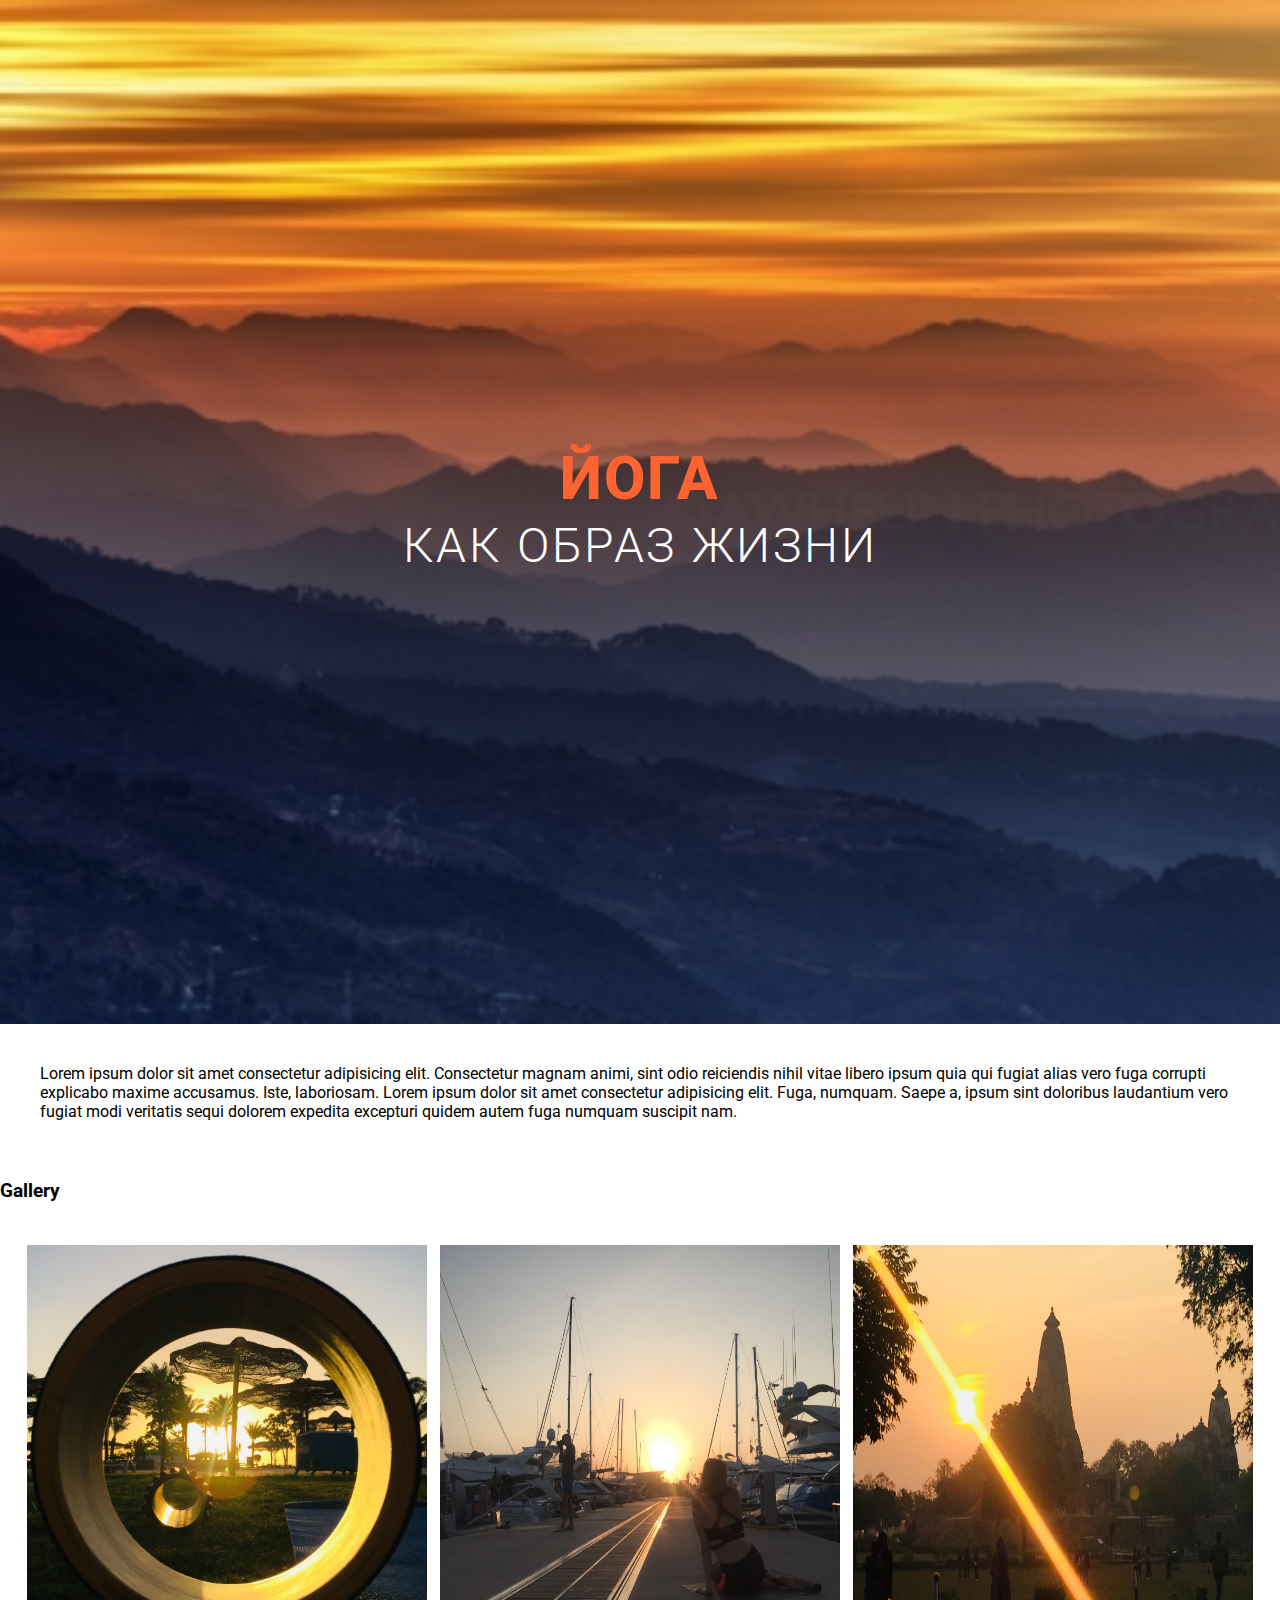
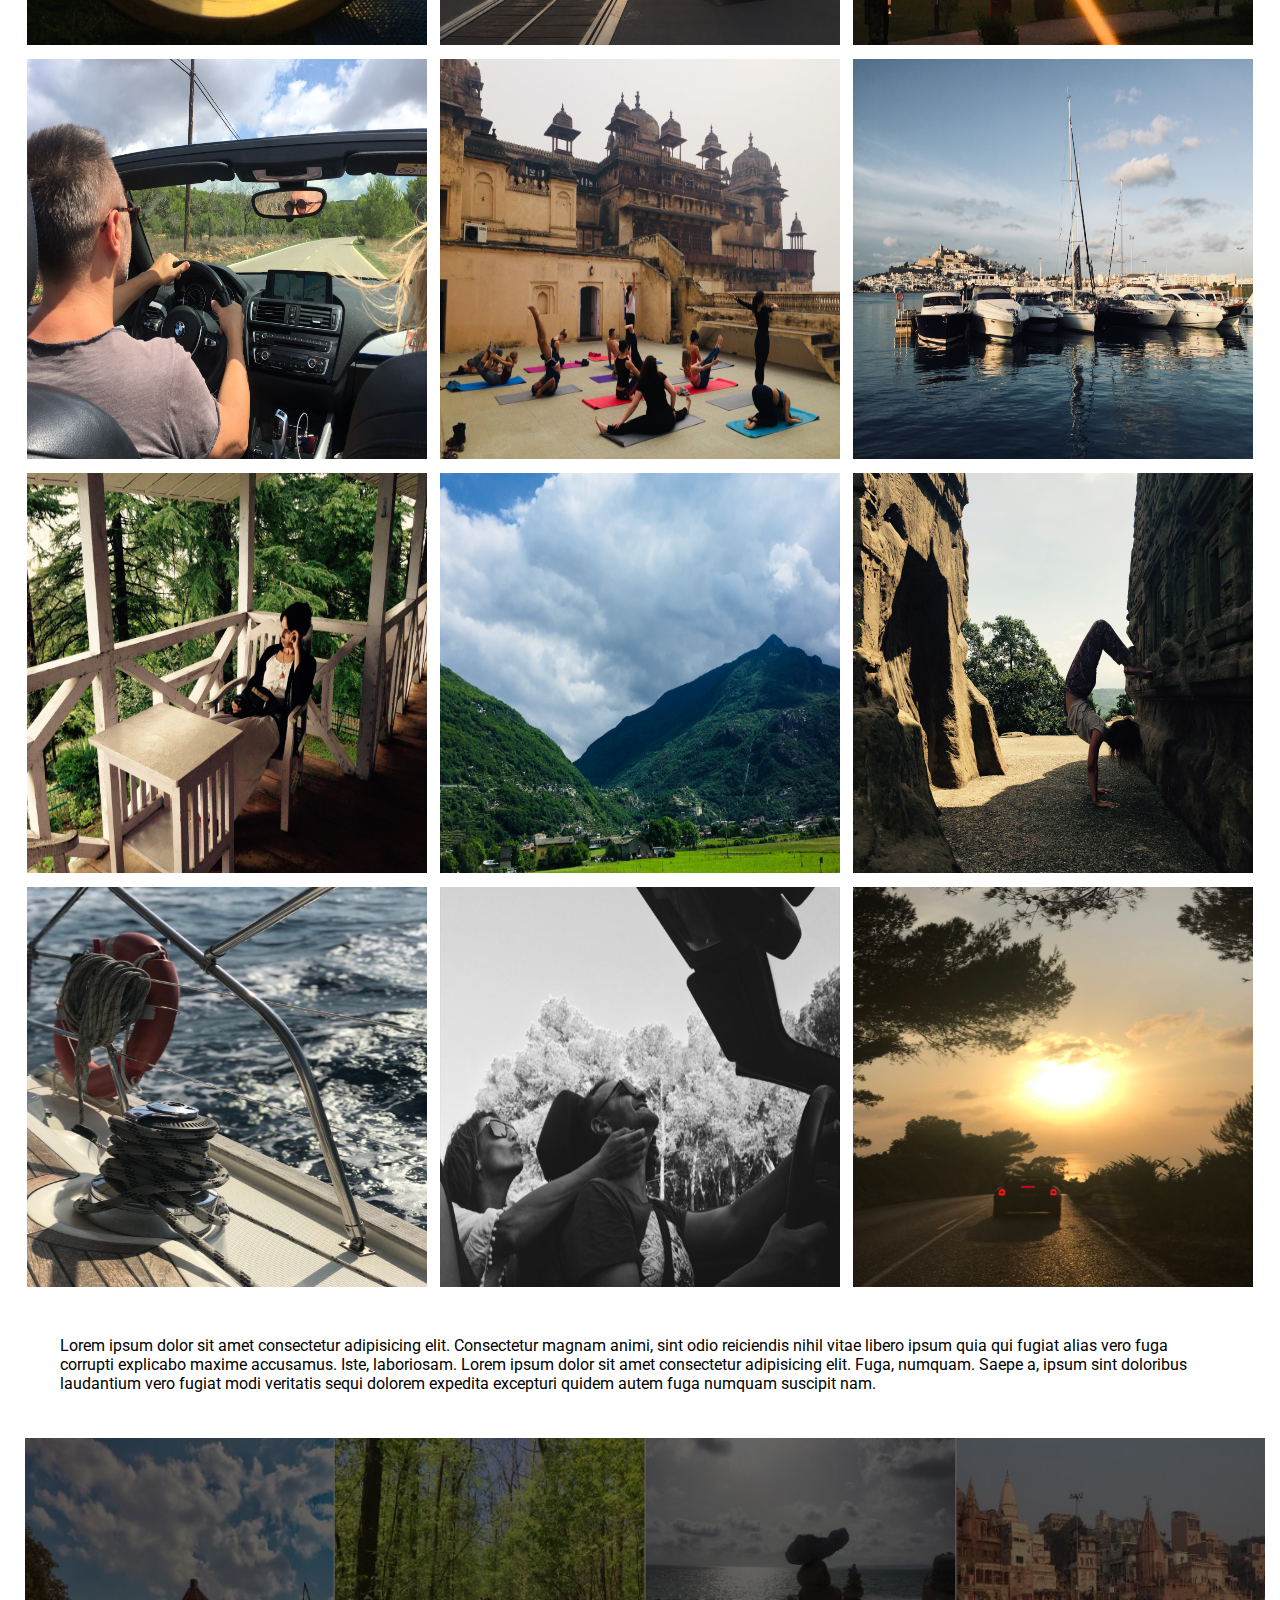
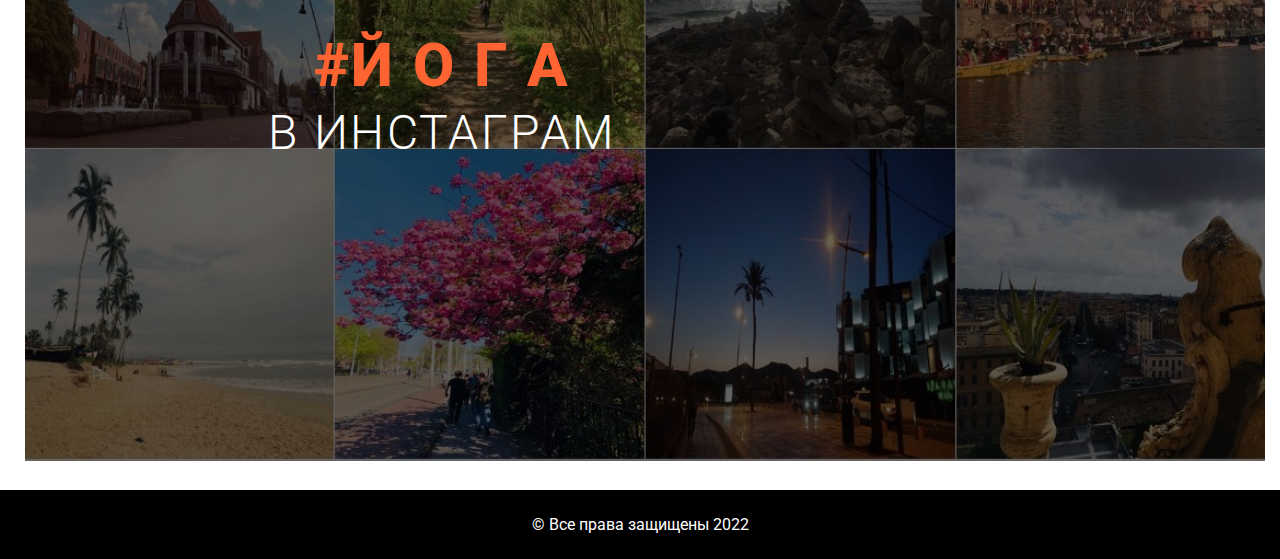
==== index.html @ cc4c92fe "first commit" ====
<!DOCTYPE html>
<html lang="en">
<head>
    <meta charset="UTF-8">
    <meta http-equiv="X-UA-Compatible" content="IE=edge">
    <meta name="viewport" content="width=device-width, initial-scale=1.0">
    <title>Document</title>
    <link rel="preconnect" href="https://fonts.googleapis.com">
    <link rel="preconnect" href="https://fonts.gstatic.com" crossorigin>
    <link href="https://fonts.googleapis.com/css2?family=Roboto:wght@300;400;900&display=swap" rel="stylesheet">
    <link rel="stylesheet" href="style.css">
</head>
<body>
    
    <header class="head">
        <h1>
            <span>Йога</span>
            как образ жизни
        </h1>
    </header>

    <section class="section">
        Lorem ipsum dolor sit amet consectetur adipisicing elit. Consectetur magnam animi, sint odio reiciendis nihil vitae libero ipsum quia qui fugiat alias vero fuga corrupti explicabo maxime accusamus. Iste, laboriosam.
        Lorem ipsum dolor sit amet consectetur adipisicing elit. Fuga, numquam. Saepe a, ipsum sint doloribus laudantium vero fugiat modi veritatis sequi dolorem expedita excepturi quidem autem fuga numquam suscipit nam.
    </section>

    <h3>Gallery</h3>

    <main class="main">
        
        <div class="gallery">
            
            <div class="ava">
                <a href="#">
                    <img src="images/1.jpg" alt="image" >
                    <div class="overlay">Sunshine</div> 
                </a>
            </div>
            <div class="ava">
                <a href="#">
                    <img src="images/2.jpg" alt="image" >
                    <div class="overlay">Marine</div> 
                </a>
            </div>
            <div class="ava">
                <a href="#">
                    <img src="images/3.jpg" alt="image" >
                    <div class="overlay">India</div> 
                </a>
            </div>
            <div class="ava">
                <a href="#">
                    <img src="images/4.jpg" alt="image" >
                    <div class="overlay">Road</div> 
                </a>
            </div>
            <div class="ava">
                <a href="#">
                    <img src="images/5.jpg" alt="image" >
                    <div class="overlay">Yoga</div> 
                </a>
            </div>
            <div class="ava">
                <a href="#">
                    <img src="images/6.jpg" alt="image" >
                    <div class="overlay">Yachts</div> 
                </a>
            </div>
            <div class="ava">
                <a href="#">
                    <img src="images/7.jpg" alt="image" >
                    <div class="overlay">Roerich's house</div> 
                </a>
            </div>
            <div class="ava">
                <a href="#">
                    <img src="images/8.jpg" alt="image" >
                    <div class="overlay">Himalaya</div> 
                </a>
            </div>
            <div class="ava">
                <a href="#">
                    <img src="images/9.jpg" alt="image" >
                    <div class="overlay">Power</div> 
                </a>
            </div>
          
           

           

            

            
           
            
           
            
            
            <a href="#">
                <img src="images/10.jpg" alt="image">
            </a>
            <a href="#">
                <img src="images/11.jpg" alt="image">  
            </a>
            <a href="#">
                <img src="images/12.jpg" alt="image">
            </a>
   
        </div>

        <section class="section">
            Lorem ipsum dolor sit amet consectetur adipisicing elit. Consectetur magnam animi, sint odio reiciendis nihil vitae libero ipsum quia qui fugiat alias vero fuga corrupti explicabo maxime accusamus. Iste, laboriosam.
            Lorem ipsum dolor sit amet consectetur adipisicing elit. Fuga, numquam. Saepe a, ipsum sint doloribus laudantium vero fugiat modi veritatis sequi dolorem expedita excepturi quidem autem fuga numquam suscipit nam.
        </section>
        
           <div class="insta">
            <a href="#"> 
                <img src="images/Group.jpg" alt="">    
             </a>
             <h2>
                <span>#й о г а</span>
                в инстаграм
            </h2>
           </div>

          <!-- <section class="trips">
            <h2>
                <span>#й о г а</span>
                в инстаграм
            </h2>
        </section> -->

    </main>
    <footer>
        <p>© Все права защищены 2022   </p>
    </footer>
  
</body>
</html>
---- style.css ----
body{
    margin: 0;
    font-family: 'Roboto', sans-serif;
}

header{
    background-image: url('images/Rectangle.jpg');
    background-repeat: no-repeat;
    background-size: cover;
    background-position: center;
    height: 1024px;
    display: flex;
    justify-content: center;
    align-items: center;
}

.head::before{
    content: '';
    position: absolute;
    top: 0;
    left: 0;
    background-color: rgba(0, 0, 0, .4);
    height: 1024;
    width: 100%;
    z-index: 0;
}

main{
    position: relative;
    padding: 20px;
    max-width: 1375px;
    margin: 0 auto;
}

h1, h2 {
    text-transform: uppercase;
    font-size: 48px;
    font-weight: 300;
    color: #fff;
    text-align: center;
    line-height: 67px;
    letter-spacing: 0.05em;
}
section{
   padding: 40px;
}

span{
    display: block;
    color: #FF6332;
    font-weight: 800;
    font-size: 60px;
}


.gallery{
    display: flex;
    flex-wrap: wrap;
    justify-content: space-around;
}

/* img:hover {
    transform: scale(1.05);
} */

img{
    /* display: block; */
    width: 400px;
    height: 400px;
    padding: 5px;
}

  .ava{
    position: relative;
    display: flex;
    text-align: center;
    justify-content: center;
  }

  .overlay {
    position: absolute; 
    bottom: 8px;
    left: 5px; 
    background: rgba(0, 0, 0, 0.6); 
    transition: 1s ease;
    opacity:0;  
    width: 400px;
    height: 399px;
    color: white;
    font-size: 20px;
    display: flex;
    flex-direction: column;
    text-align: center;
    justify-content: center;
  }
  
  .ava:hover .overlay {
    opacity: 1;
  }
    
    





.insta{
    position: relative;
    width: 100%;
    
}
.insta a{
    cursor: pointer;
 
}

.insta a :hover{
    transform: rotate(3deg);
    transition: 1s;
}

.insta img {
    width: 100%;
    height: 100%;

}
.insta h2{ 
    position: absolute;
    top: 25%;
    left: 20%;
}

footer{
    background-color: #000;
    color: #fff;
    padding: 9px;
    text-align: center;
}
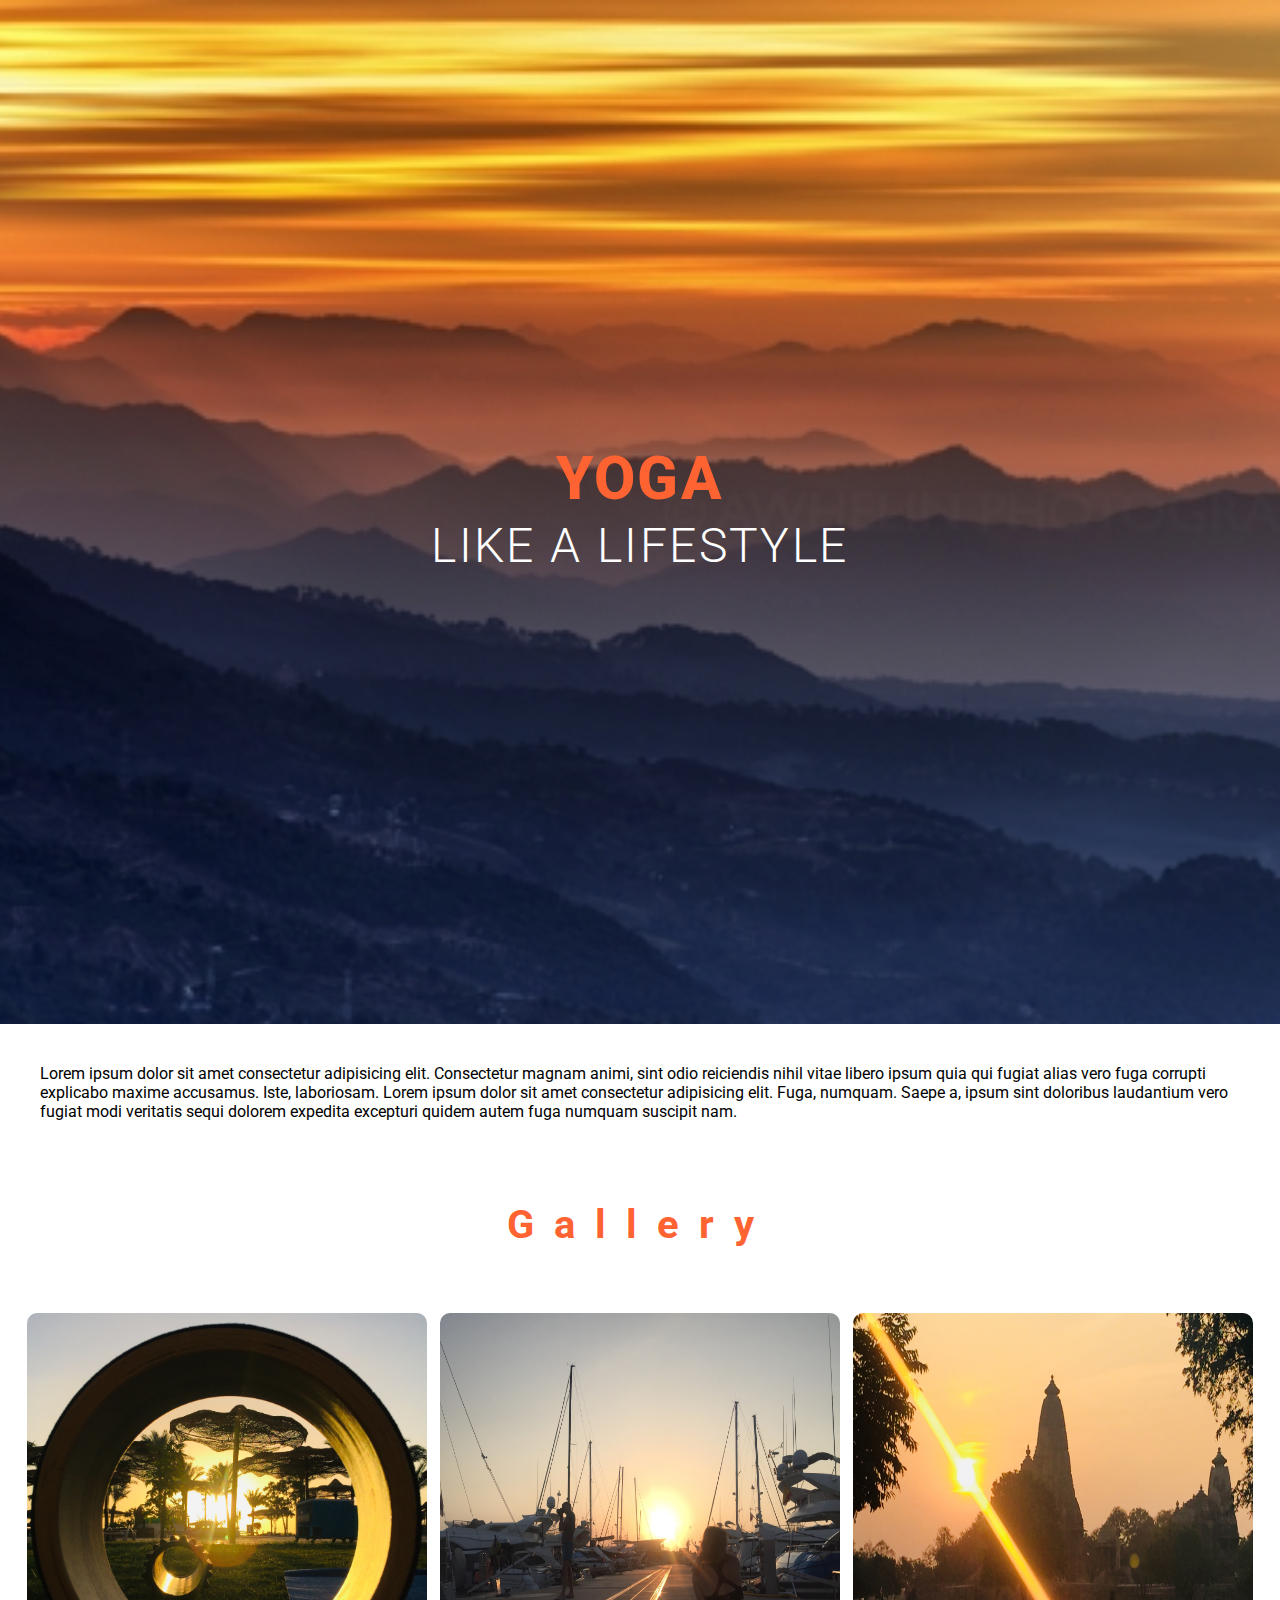
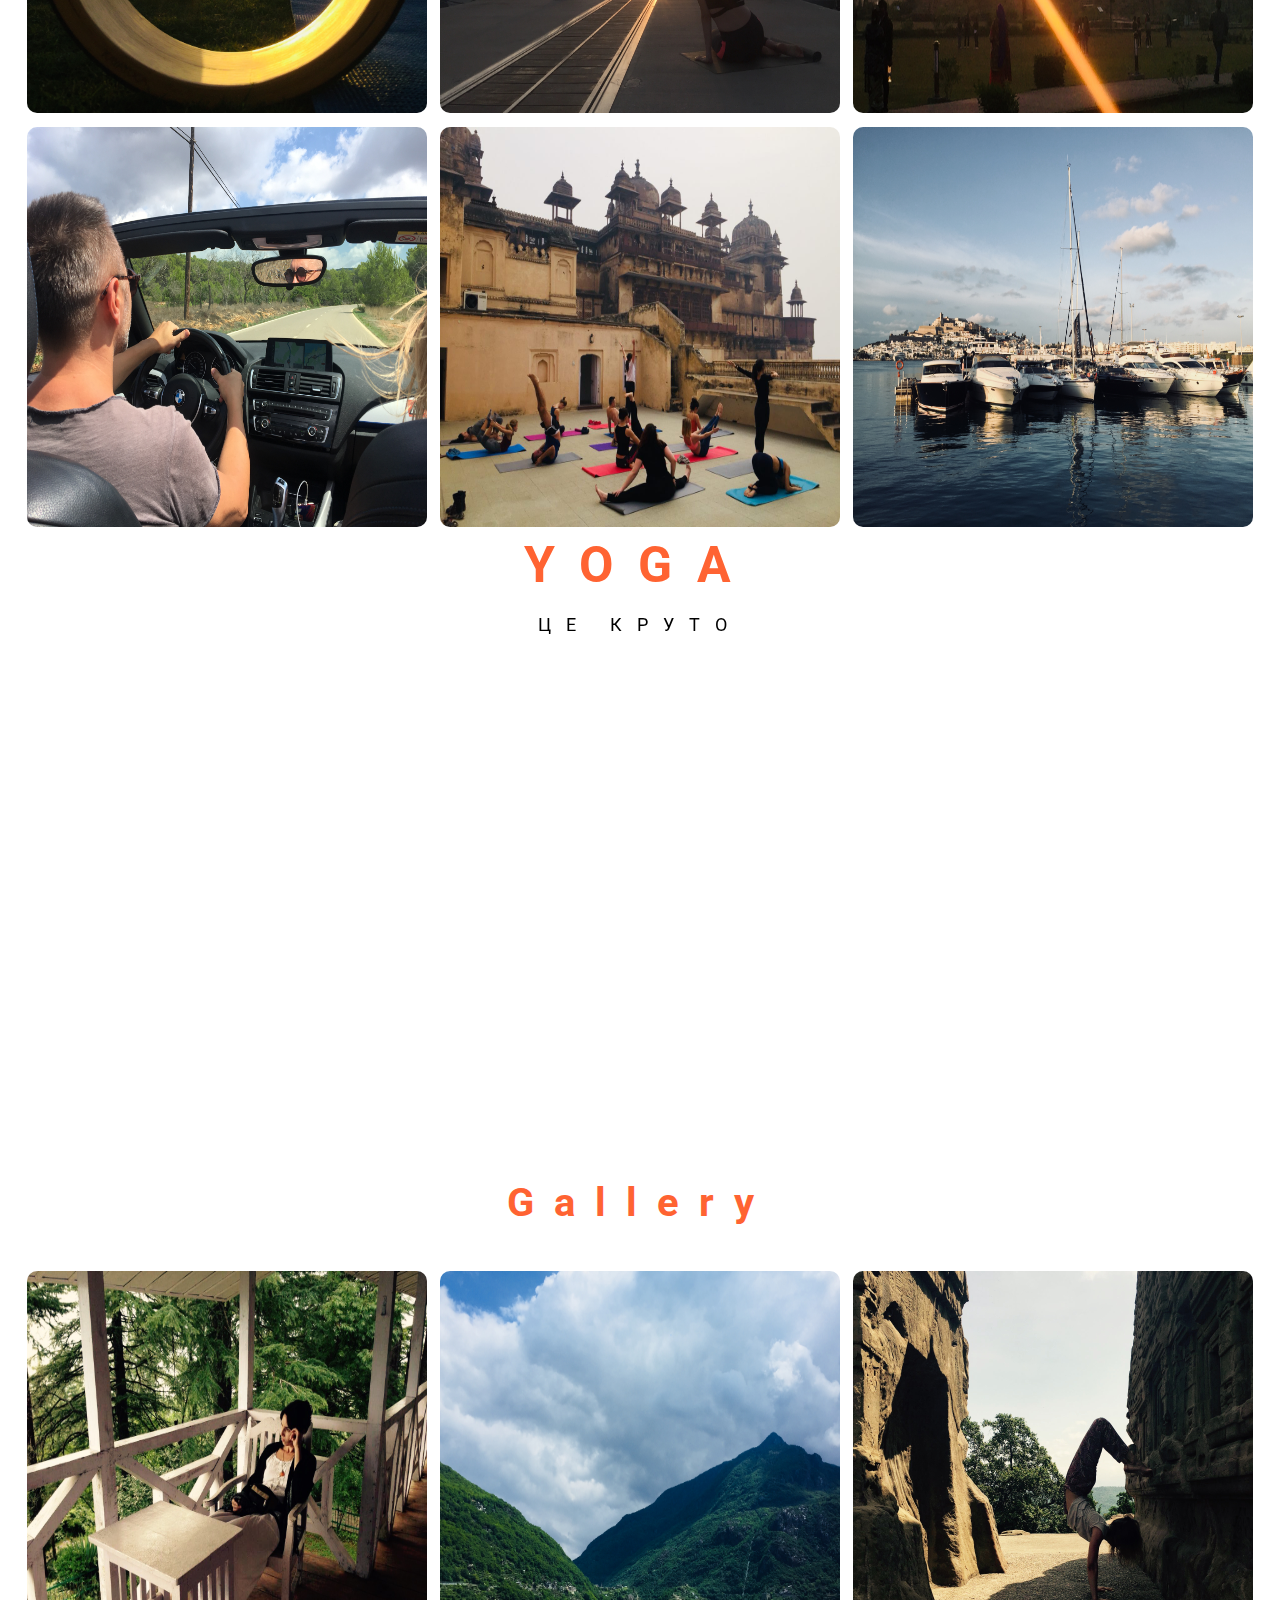
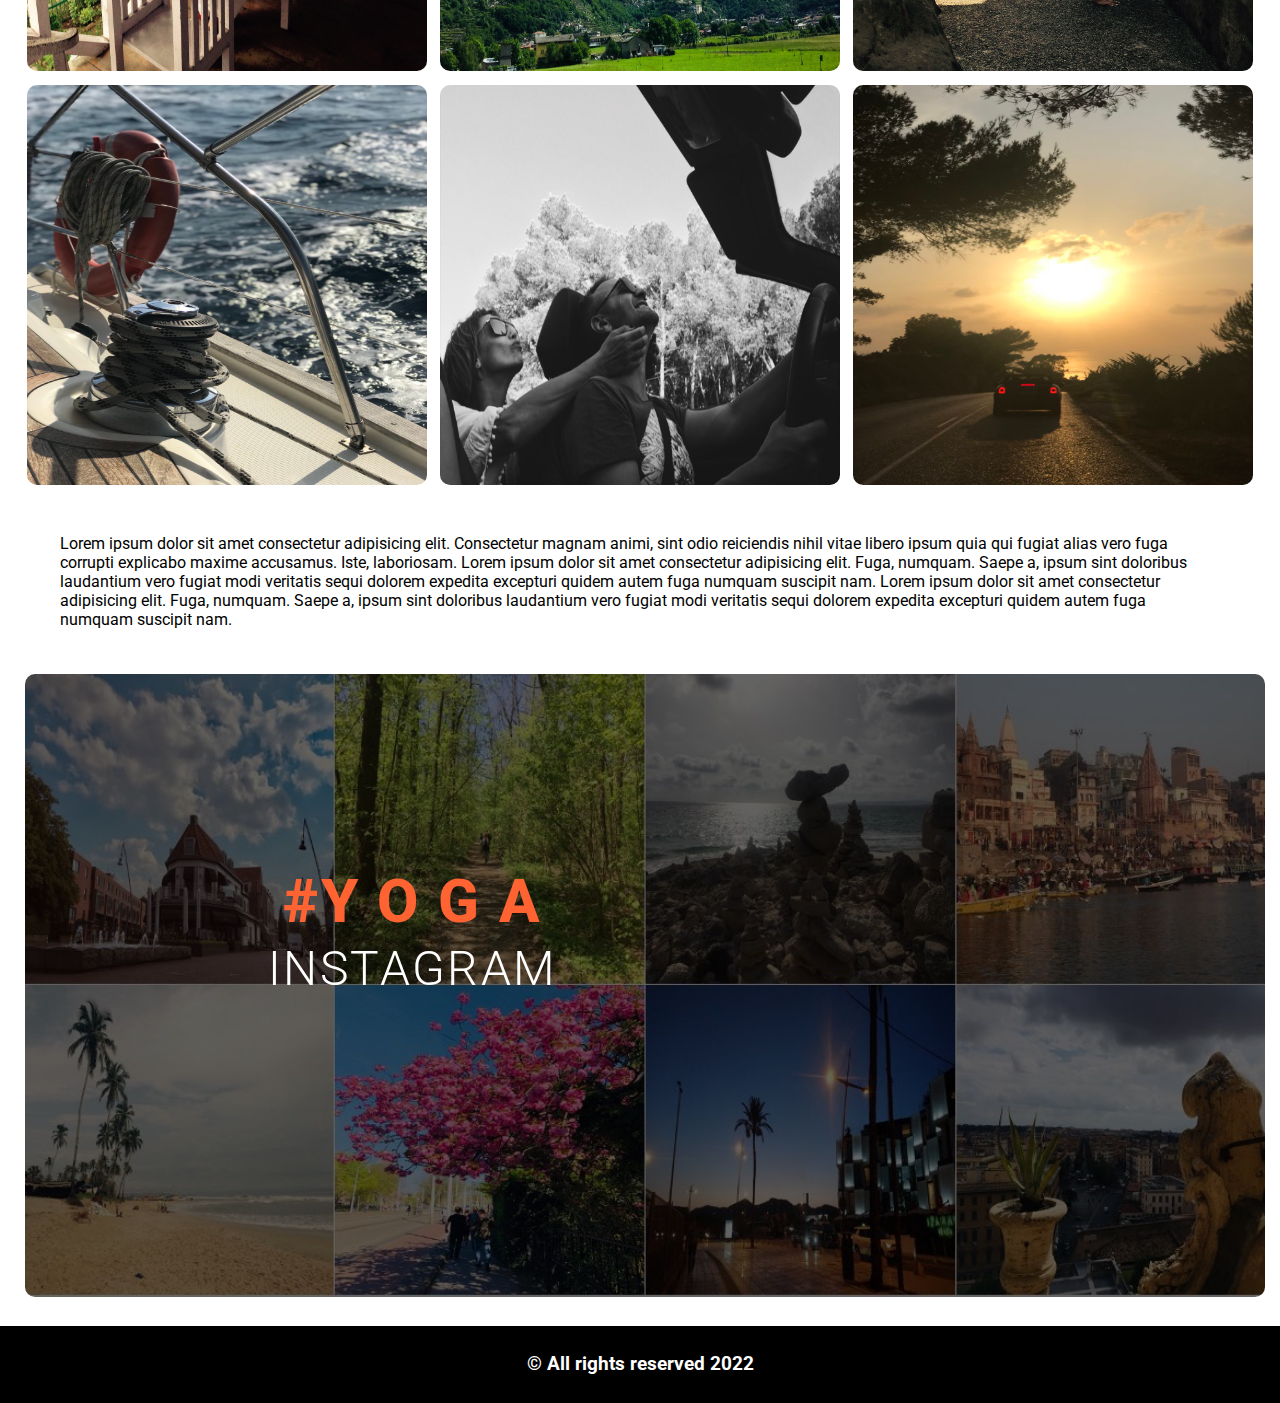
==== commit 20053801: "first commit" ====
--- a/index.html
+++ b/index.html
@@ -14,8 +14,8 @@
     
     <header class="head">
         <h1>
-            <span>Йога</span>
-            как образ жизни
+            <span>Yoga</span>
+            like a lifestyle
         </h1>
     </header>
 
@@ -24,7 +24,7 @@
         Lorem ipsum dolor sit amet consectetur adipisicing elit. Fuga, numquam. Saepe a, ipsum sint doloribus laudantium vero fugiat modi veritatis sequi dolorem expedita excepturi quidem autem fuga numquam suscipit nam.
     </section>
 
-    <h3>Gallery</h3>
+    <p>Gallery</p>
 
     <main class="main">
         
@@ -66,6 +66,21 @@
                     <div class="overlay">Yachts</div> 
                 </a>
             </div>
+        </div>
+         
+        <div class="video-box">
+            <div class="video-box__body">
+               <p class="video-box__title">Yoga</p>
+               <div class="video-box__text">це круто</div>
+            </div>
+        </div>
+            <div class="video">
+                <iframe width="100%" height="450px" src="https://www.youtube.com/embed/9YAfAtVpjbA" title="YouTube video player" frameborder="0" allow="accelerometer; autoplay; clipboard-write; encrypted-media; gyroscope; picture-in-picture" allowfullscreen></iframe>   
+            </div>
+            
+        <p>Gallery</p>
+
+        <div class="gallery">  
             <div class="ava">
                 <a href="#">
                     <img src="images/7.jpg" alt="image" >
@@ -81,36 +96,34 @@
             <div class="ava">
                 <a href="#">
                     <img src="images/9.jpg" alt="image" >
-                    <div class="overlay">Power</div> 
+                    <div class="overlay">Sights</div> 
+                </a>
+            </div>
+            <div class="ava">
+                <a href="#">
+                    <img src="images/10.jpg" alt="image" >
+                    <div class="overlay">Sea</div> 
+                </a>
+            </div>
+            <div class="ava">
+                <a href="#">
+                    <img src="images/11.jpg" alt="image" >
+                    <div class="overlay">Love</div> 
+                </a>
+            </div>
+            <div class="ava">
+                <a href="#">
+                    <img src="images/12.jpg" alt="image" >
+                    <div class="overlay">Island</div> 
                 </a>
             </div>
           
-           
-
-           
-
-            
-
-            
-           
-            
-           
-            
-            
-            <a href="#">
-                <img src="images/10.jpg" alt="image">
-            </a>
-            <a href="#">
-                <img src="images/11.jpg" alt="image">  
-            </a>
-            <a href="#">
-                <img src="images/12.jpg" alt="image">
-            </a>
-   
+       
         </div>
 
         <section class="section">
             Lorem ipsum dolor sit amet consectetur adipisicing elit. Consectetur magnam animi, sint odio reiciendis nihil vitae libero ipsum quia qui fugiat alias vero fuga corrupti explicabo maxime accusamus. Iste, laboriosam.
+            Lorem ipsum dolor sit amet consectetur adipisicing elit. Fuga, numquam. Saepe a, ipsum sint doloribus laudantium vero fugiat modi veritatis sequi dolorem expedita excepturi quidem autem fuga numquam suscipit nam.
             Lorem ipsum dolor sit amet consectetur adipisicing elit. Fuga, numquam. Saepe a, ipsum sint doloribus laudantium vero fugiat modi veritatis sequi dolorem expedita excepturi quidem autem fuga numquam suscipit nam.
         </section>
         
@@ -119,8 +132,8 @@
                 <img src="images/Group.jpg" alt="">    
              </a>
              <h2>
-                <span>#й о г а</span>
-                в инстаграм
+                <span>#Y o g a</span>
+                instagram
             </h2>
            </div>
 
@@ -133,7 +146,8 @@
 
     </main>
     <footer>
-        <p>© Все права защищены 2022   </p>
+        <!-- <p>© All rights reserved 2021</p> -->
+        <h3>© All rights reserved 2022</h3>
     </footer>
   
 </body>
--- a/style.css
+++ b/style.css
@@ -49,16 +49,57 @@
     display: block;
     color: #FF6332;
     font-weight: 800;
-    font-size: 60px;
+    font-size: 60px;   
 }
 
-
+p{
+    display: block;
+    justify-content: center;
+    text-align: center;
+    font-size: 40px;
+    font-weight: 700;
+    color: #FF6332;
+    letter-spacing: 0.5em;
+}
 .gallery{
     display: flex;
     flex-wrap: wrap;
     justify-content: space-around;
 }
 
+.video{
+    padding: 10px;
+    margin: 30px;
+}
+.video-box__body {
+    /* padding: 20px 15px; */
+    display: flex;
+    flex: 1 1 auto;
+    justify-content: center;
+    align-items: center;
+    flex-direction: column;
+    text-transform: uppercase;
+  }
+.video-box{
+    position: relative;
+  /* min-height: 100vh; */
+  display: flex;
+  flex-direction: column;
+}
+.video-box__title {
+    font-size: 50px;
+    letter-spacing: 25px;
+    font-weight: 700;
+    margin: 0px 0px 20px 0px;
+    position: sticky;
+    top: 10px;
+  }
+  .video-box__text {
+    font-size: 18px;
+    letter-spacing: 15px;
+    position: sticky;
+    top: 70px;
+  }
 /* img:hover {
     transform: scale(1.05);
 } */
@@ -67,7 +108,7 @@
     /* display: block; */
     width: 400px;
     height: 400px;
-    padding: 5px;
+    padding: 5px;border-radius: 15px;
 }
 
   .ava{
@@ -87,7 +128,7 @@
     width: 400px;
     height: 399px;
     color: white;
-    font-size: 20px;
+    font-size: 50px;
     display: flex;
     flex-direction: column;
     text-align: center;
@@ -98,12 +139,6 @@
     opacity: 1;
   }
     
-    
-
-
-
-
-
 .insta{
     position: relative;
     width: 100%;
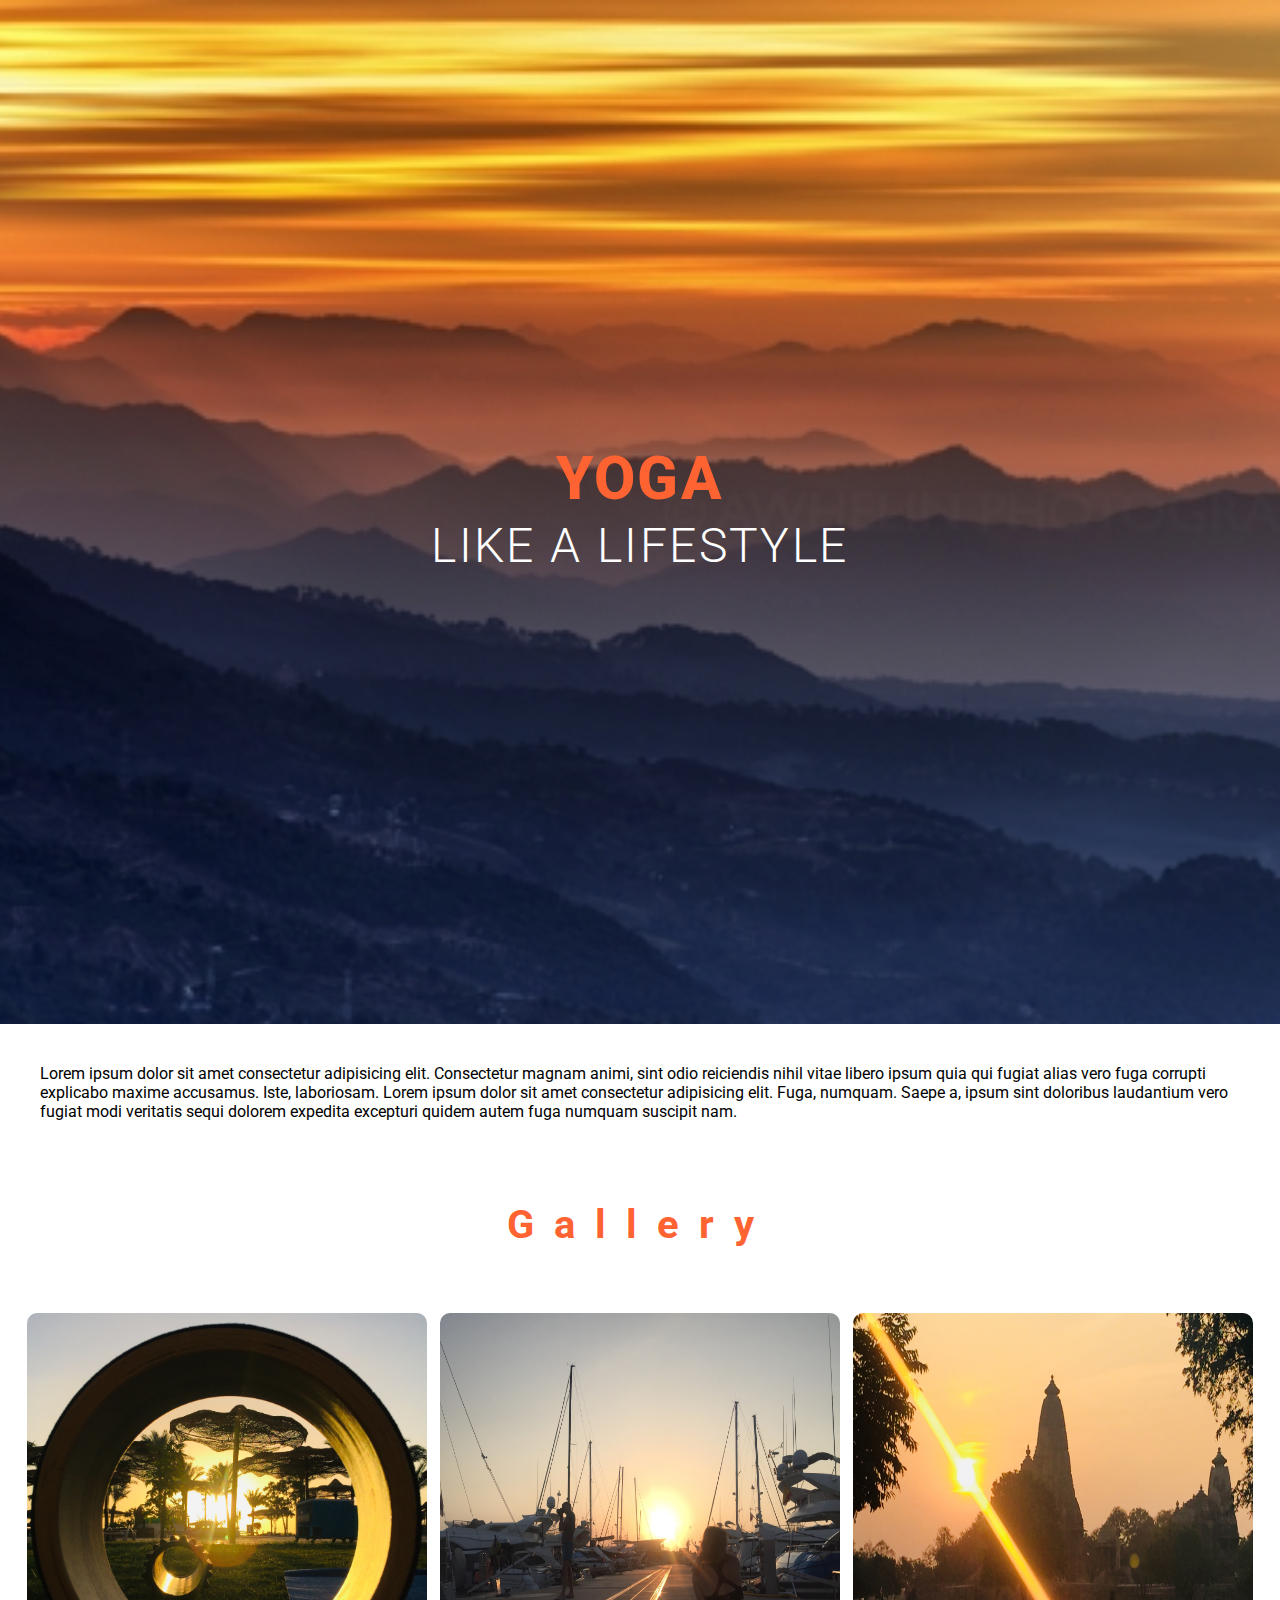
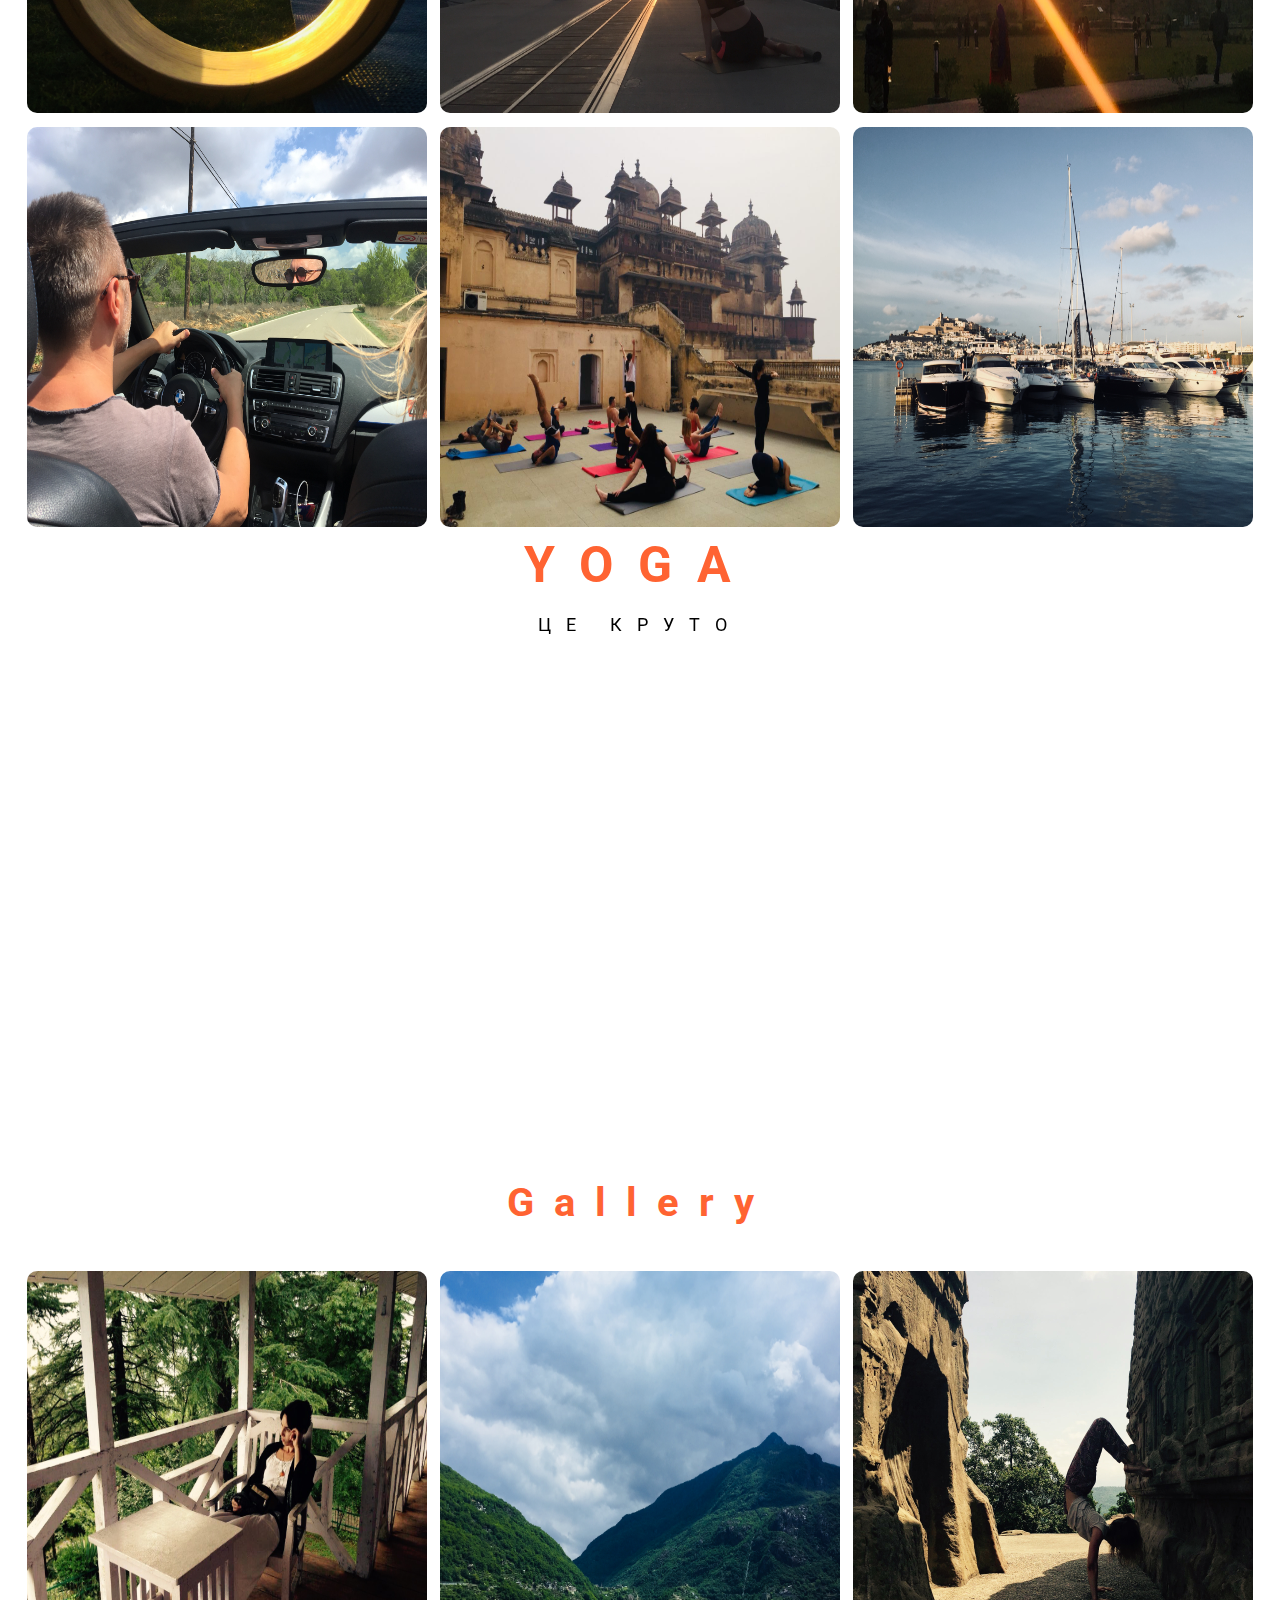
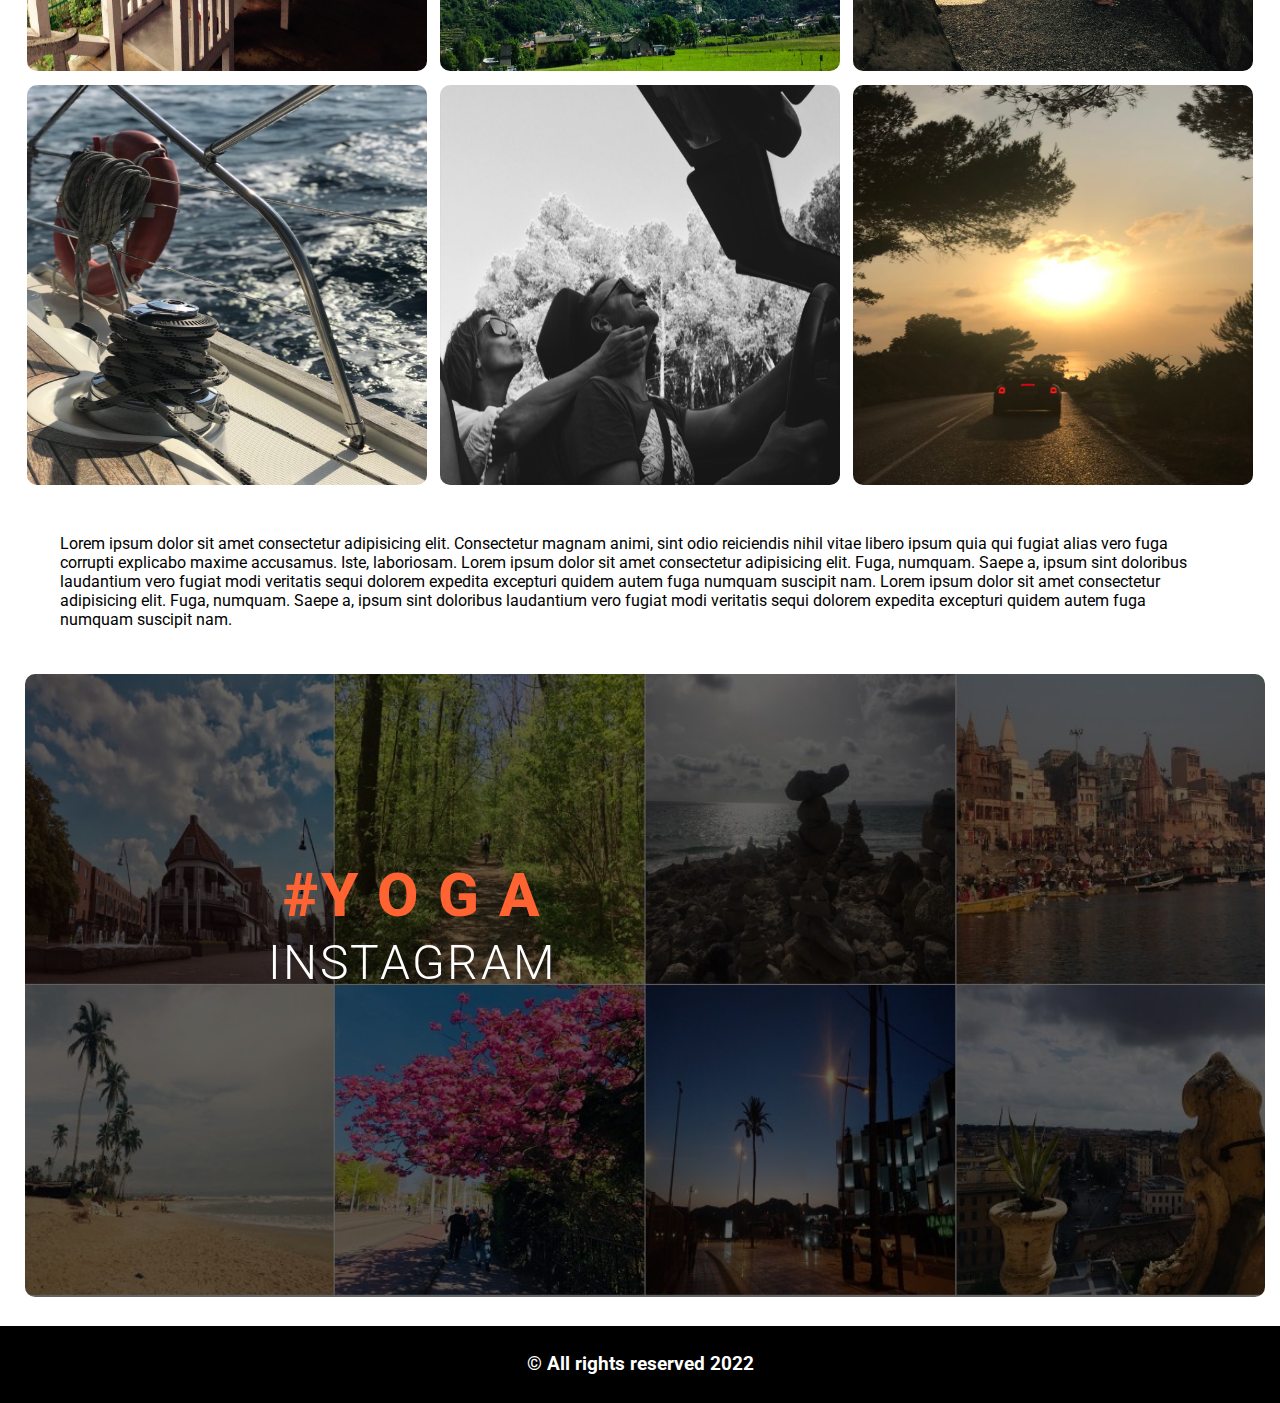
==== commit 804daccb: "first" ====
--- a/index.html
+++ b/index.html
@@ -39,13 +39,13 @@
             <div class="ava">
                 <a href="#">
                     <img src="images/2.jpg" alt="image" >
-                    <div class="overlay">Marine</div> 
+                    <div class="overlay">Friends</div> 
                 </a>
             </div>
             <div class="ava">
                 <a href="#">
                     <img src="images/3.jpg" alt="image" >
-                    <div class="overlay">India</div> 
+                    <div class="overlay">Countries</div> 
                 </a>
             </div>
             <div class="ava">
@@ -84,7 +84,7 @@
             <div class="ava">
                 <a href="#">
                     <img src="images/7.jpg" alt="image" >
-                    <div class="overlay">Roerich's house</div> 
+                    <div class="overlay">Reflections</div> 
                 </a>
             </div>
             <div class="ava">
@@ -114,7 +114,7 @@
             <div class="ava">
                 <a href="#">
                     <img src="images/12.jpg" alt="image" >
-                    <div class="overlay">Island</div> 
+                    <div class="overlay">Islands</div> 
                 </a>
             </div>
           
@@ -128,11 +128,14 @@
         </section>
         
            <div class="insta">
-            <a href="#"> 
+            <a href="https://www.instagram.com"> 
                 <img src="images/Group.jpg" alt="">    
              </a>
              <h2>
-                <span>#Y o g a</span>
+                <span>
+                 #Y o g a
+                </span>
+                
                 instagram
             </h2>
            </div>
--- a/style.css
+++ b/style.css
@@ -150,7 +150,7 @@
 }
 
 .insta a :hover{
-    transform: rotate(3deg);
+    transform: rotate(180deg);
     transition: 1s;
 }
 
@@ -161,7 +161,7 @@
 }
 .insta h2{ 
     position: absolute;
-    top: 25%;
+    top: 24%;
     left: 20%;
 }
 
@@ -170,4 +170,19 @@
     color: #fff;
     padding: 9px;
     text-align: center;
+}
+@media (max-width: 600px){
+    span{
+        display: block;
+        color: #FF6332;
+        font-weight: 600;
+        font-size: 30px;   
+    }
+    .insta h2{ 
+        position: absolute;
+        top: 14%;
+        left: 10%;
+        font-size: 30px;
+    }
+
 }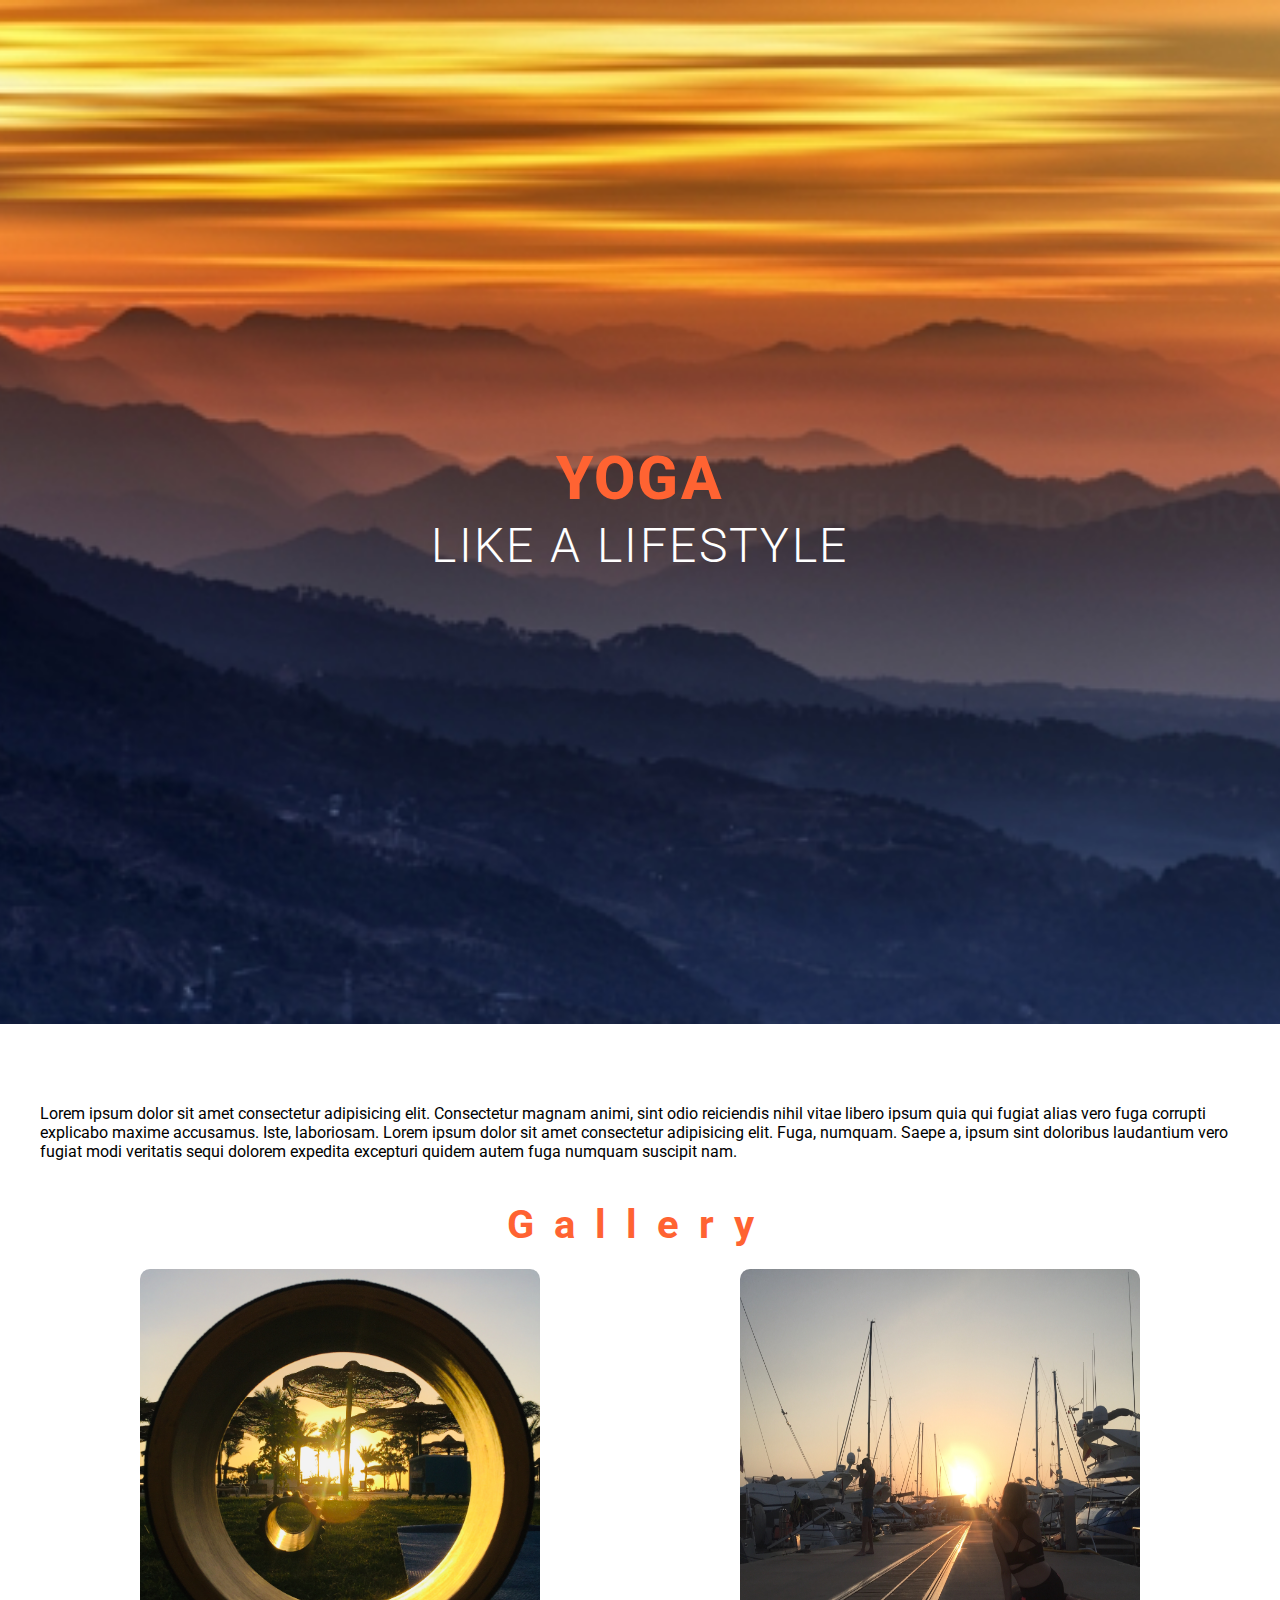
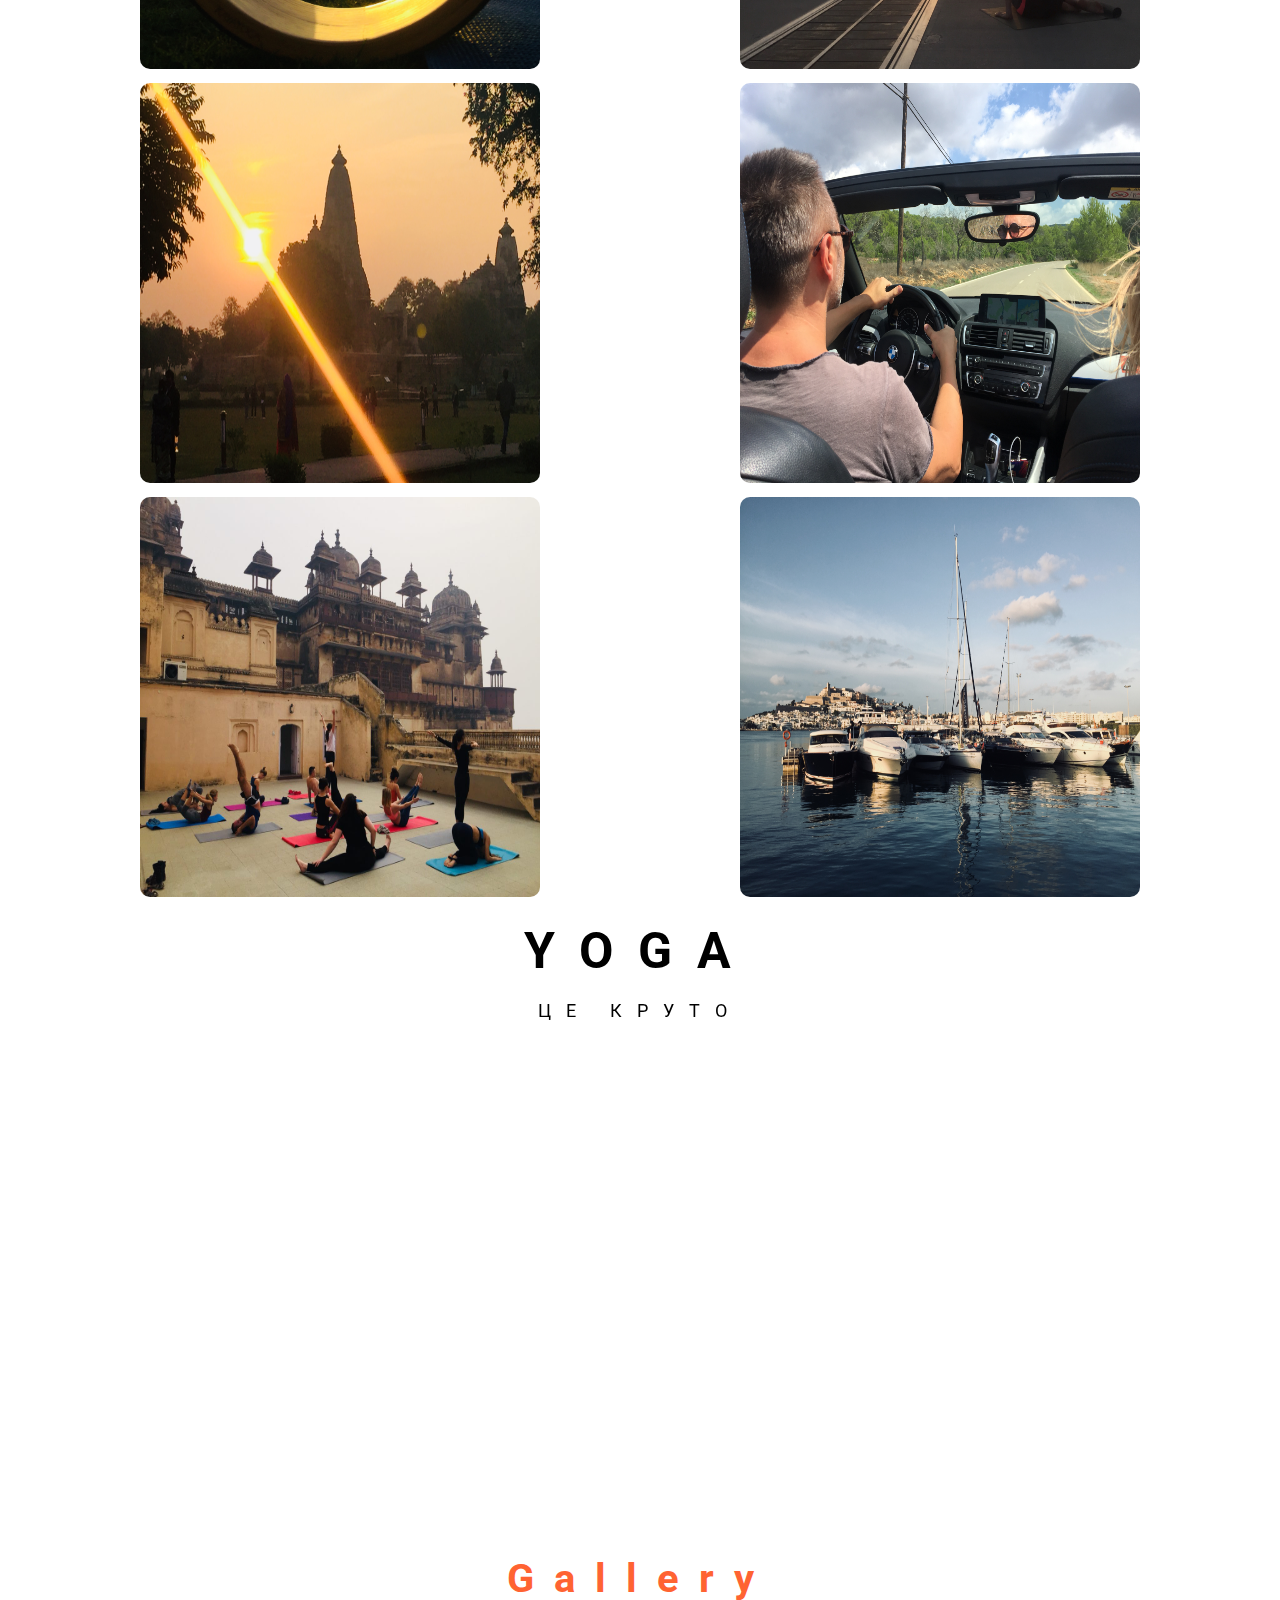
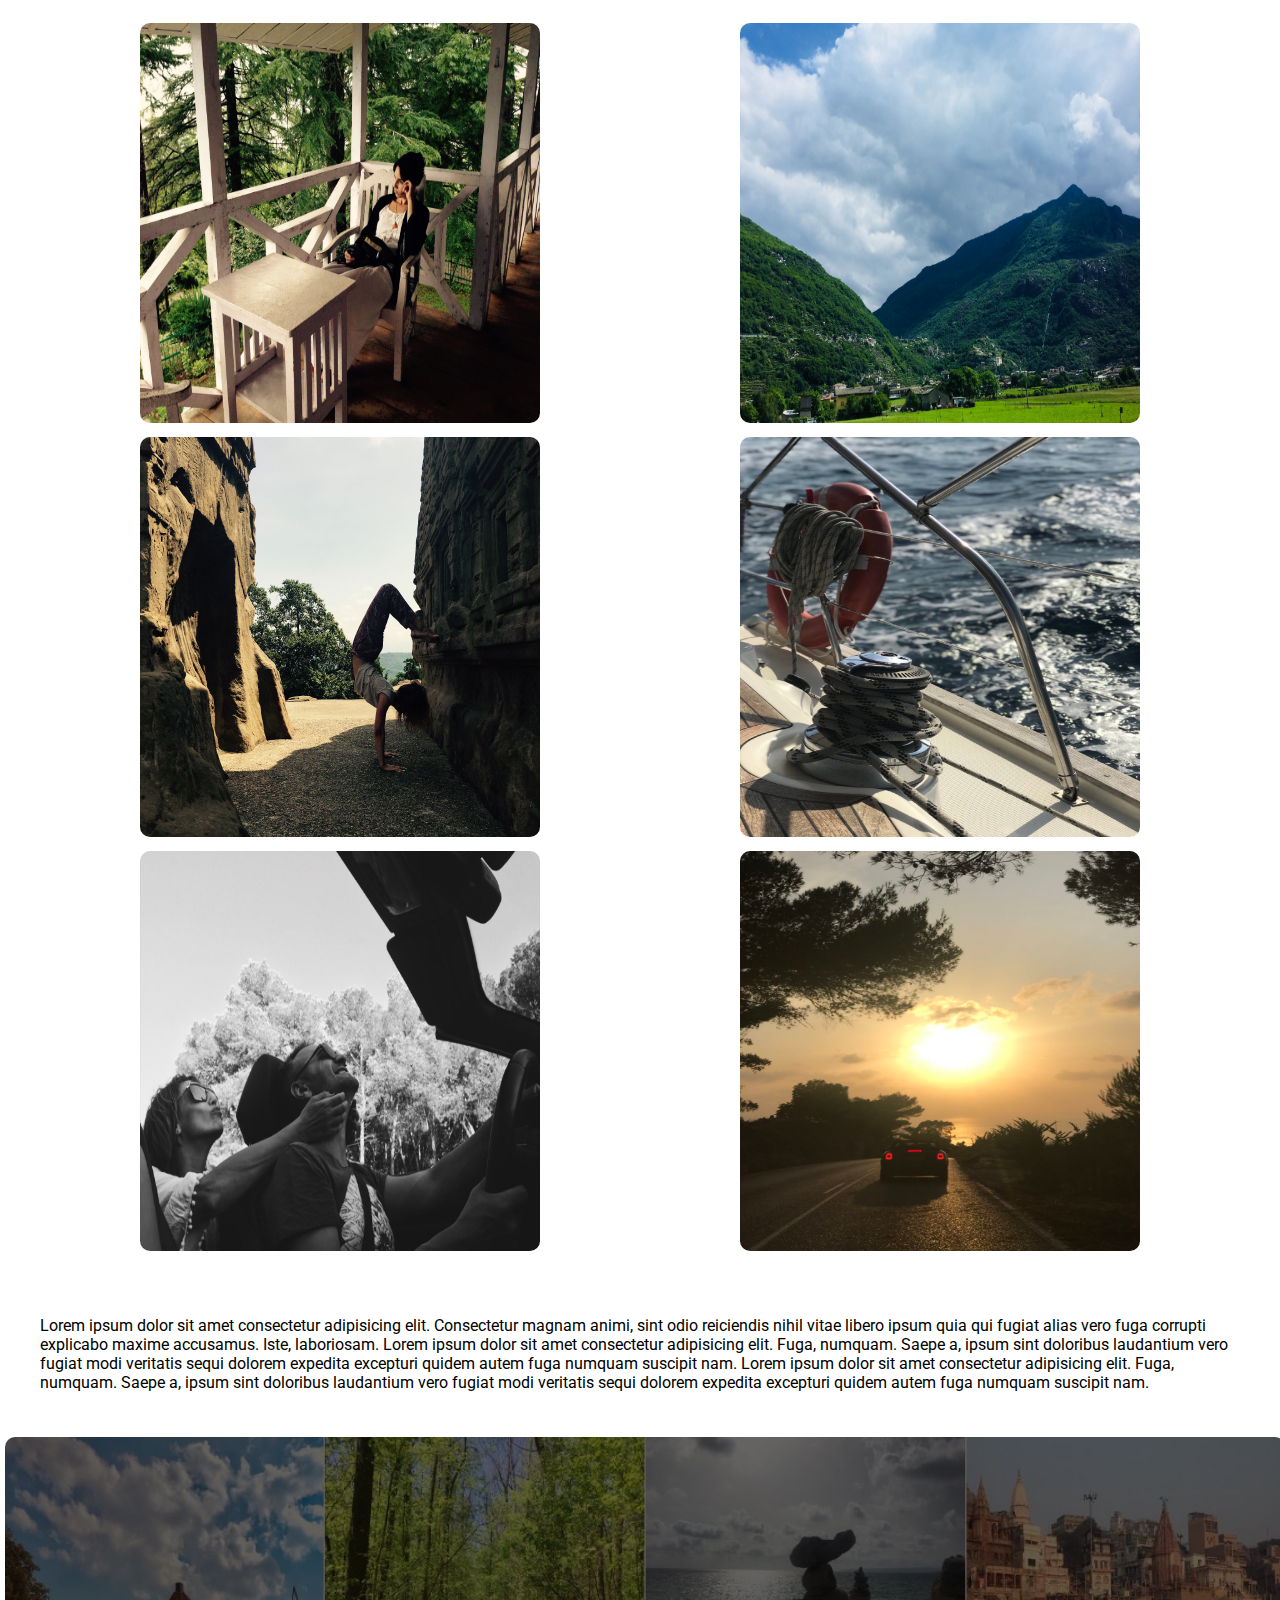
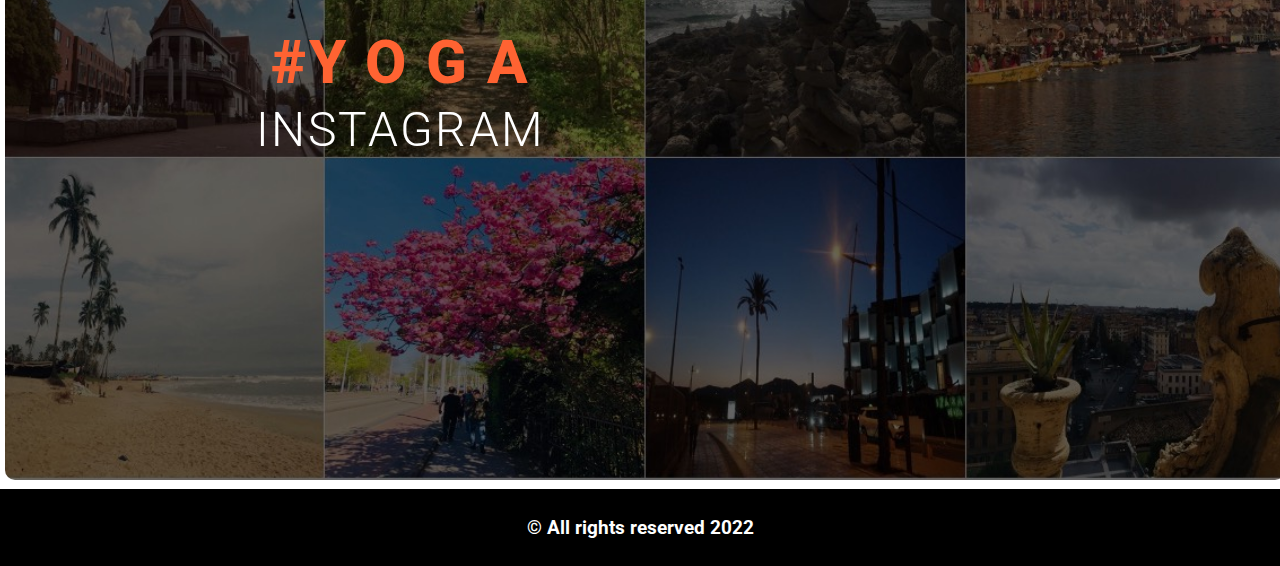
==== commit f6679bbc: "first commit" ====
--- a/index.html
+++ b/index.html
@@ -19,16 +19,16 @@
         </h1>
     </header>
 
+    <main class="main"></main>
+
     <section class="section">
         Lorem ipsum dolor sit amet consectetur adipisicing elit. Consectetur magnam animi, sint odio reiciendis nihil vitae libero ipsum quia qui fugiat alias vero fuga corrupti explicabo maxime accusamus. Iste, laboriosam.
         Lorem ipsum dolor sit amet consectetur adipisicing elit. Fuga, numquam. Saepe a, ipsum sint doloribus laudantium vero fugiat modi veritatis sequi dolorem expedita excepturi quidem autem fuga numquam suscipit nam.
     </section>
 
-    <p>Gallery</p>
+        <figcaption>Gallery</figcaption>
 
-    <main class="main">
-        
-        <div class="gallery">
+        <figure class="gallery">
             
             <div class="ava">
                 <a href="#">
@@ -66,7 +66,7 @@
                     <div class="overlay">Yachts</div> 
                 </a>
             </div>
-        </div>
+        </figure>
          
         <div class="video-box">
             <div class="video-box__body">
@@ -78,9 +78,9 @@
                 <iframe width="100%" height="450px" src="https://www.youtube.com/embed/9YAfAtVpjbA" title="YouTube video player" frameborder="0" allow="accelerometer; autoplay; clipboard-write; encrypted-media; gyroscope; picture-in-picture" allowfullscreen></iframe>   
             </div>
             
-        <p>Gallery</p>
+        <figcaption>Gallery</figcaption>
 
-        <div class="gallery">  
+        <figure class="gallery">  
             <div class="ava">
                 <a href="#">
                     <img src="images/7.jpg" alt="image" >
@@ -116,7 +116,7 @@
                     <img src="images/12.jpg" alt="image" >
                     <div class="overlay">Islands</div> 
                 </a>
-            </div>
+            </figure>
           
        
         </div>
--- a/style.css
+++ b/style.css
@@ -52,7 +52,7 @@
     font-size: 60px;   
 }
 
-p{
+figcaption{
     display: block;
     justify-content: center;
     text-align: center;
@@ -180,9 +180,15 @@
     }
     .insta h2{ 
         position: absolute;
-        top: 14%;
-        left: 10%;
+        top: 12%;
+        left: 20%;
         font-size: 30px;
     }
-
+    .head h1{
+        font-size: 35px;
+        font-weight: 600;
+    }
+    .head span{
+        font-size: 40px;
+    }
 }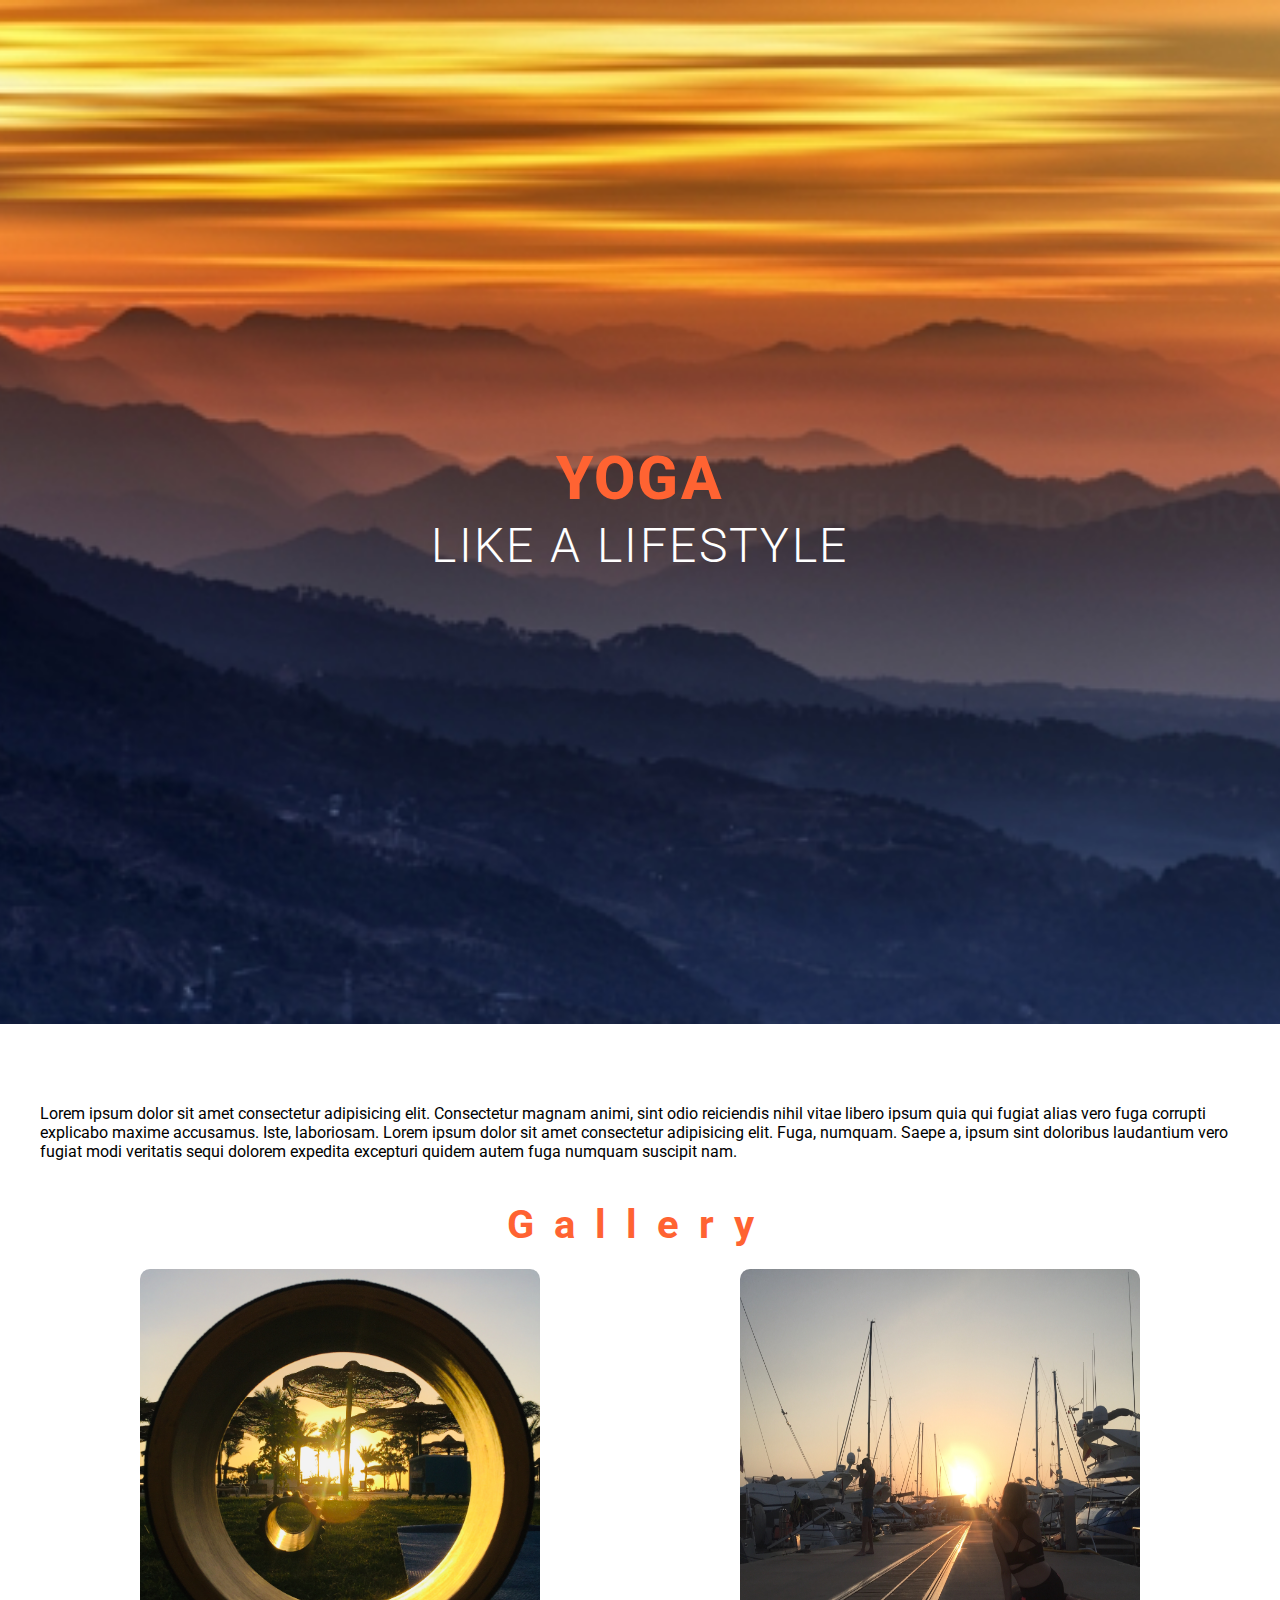
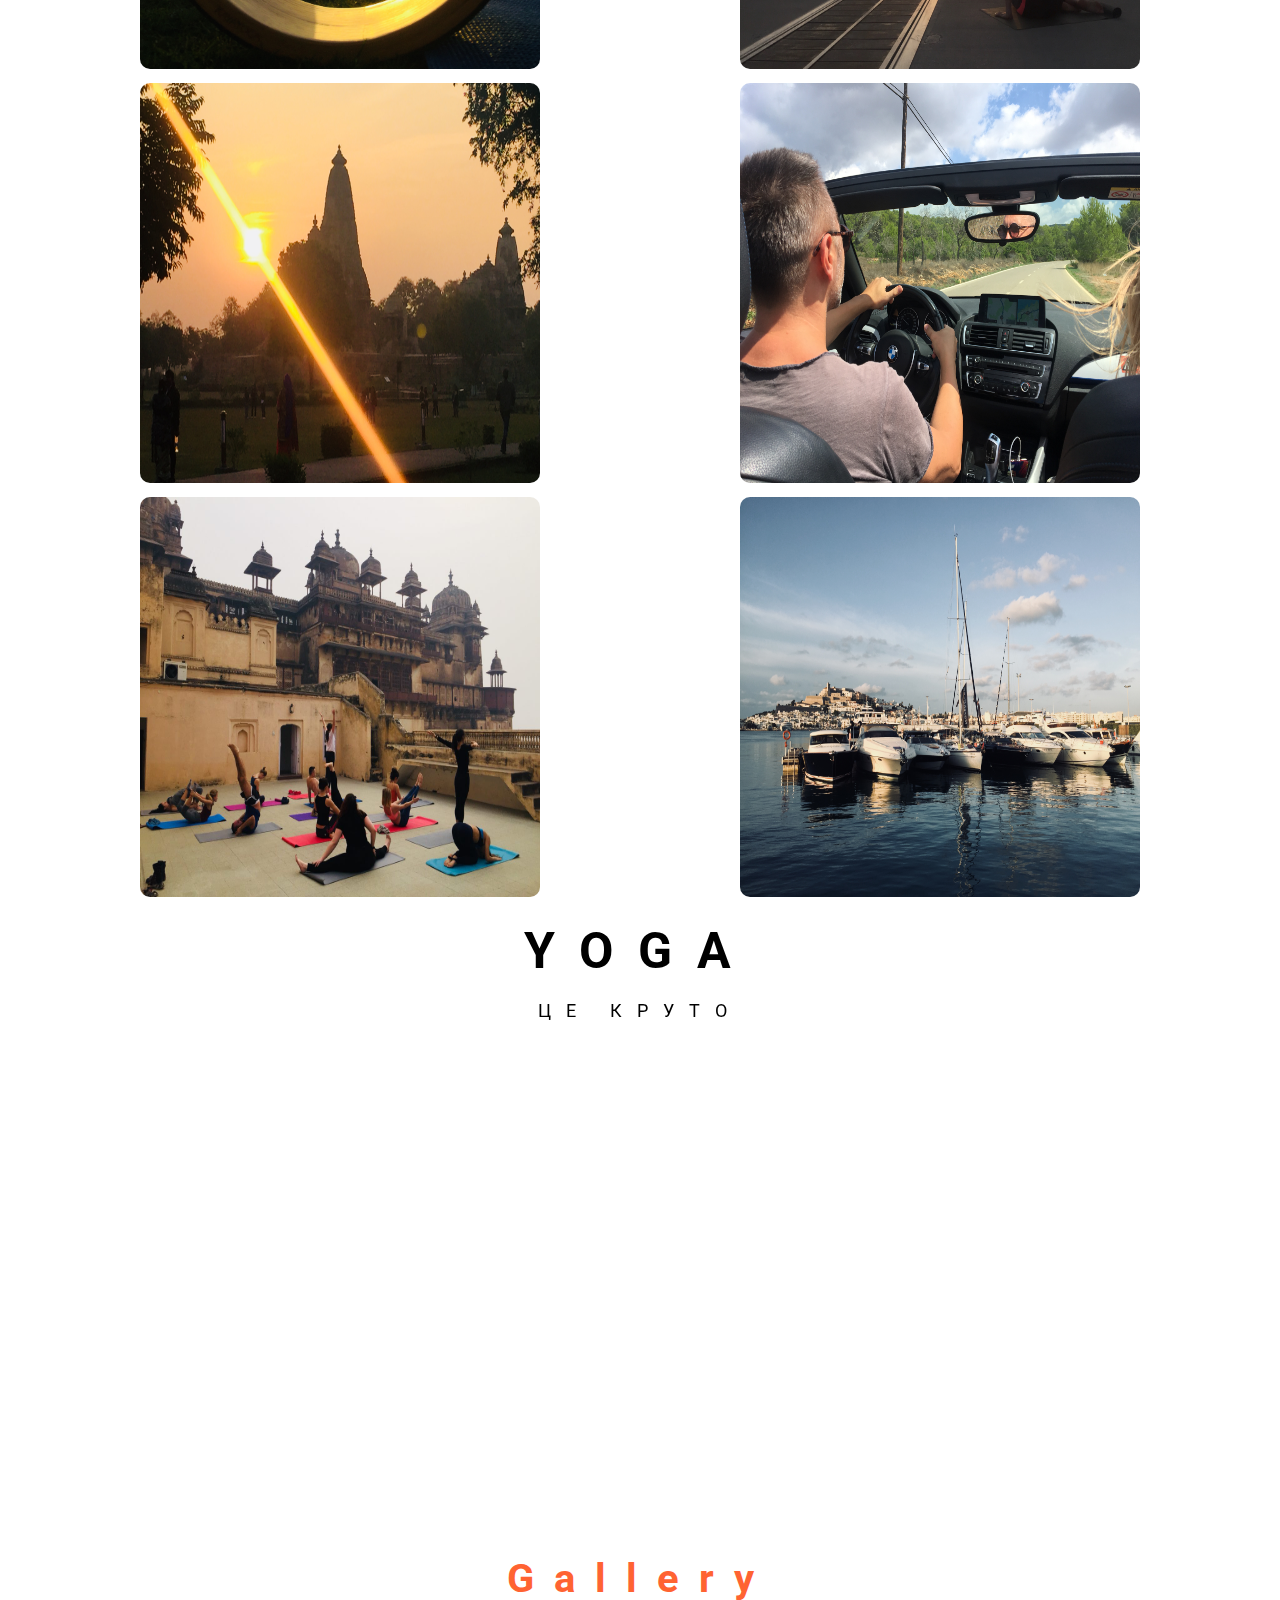
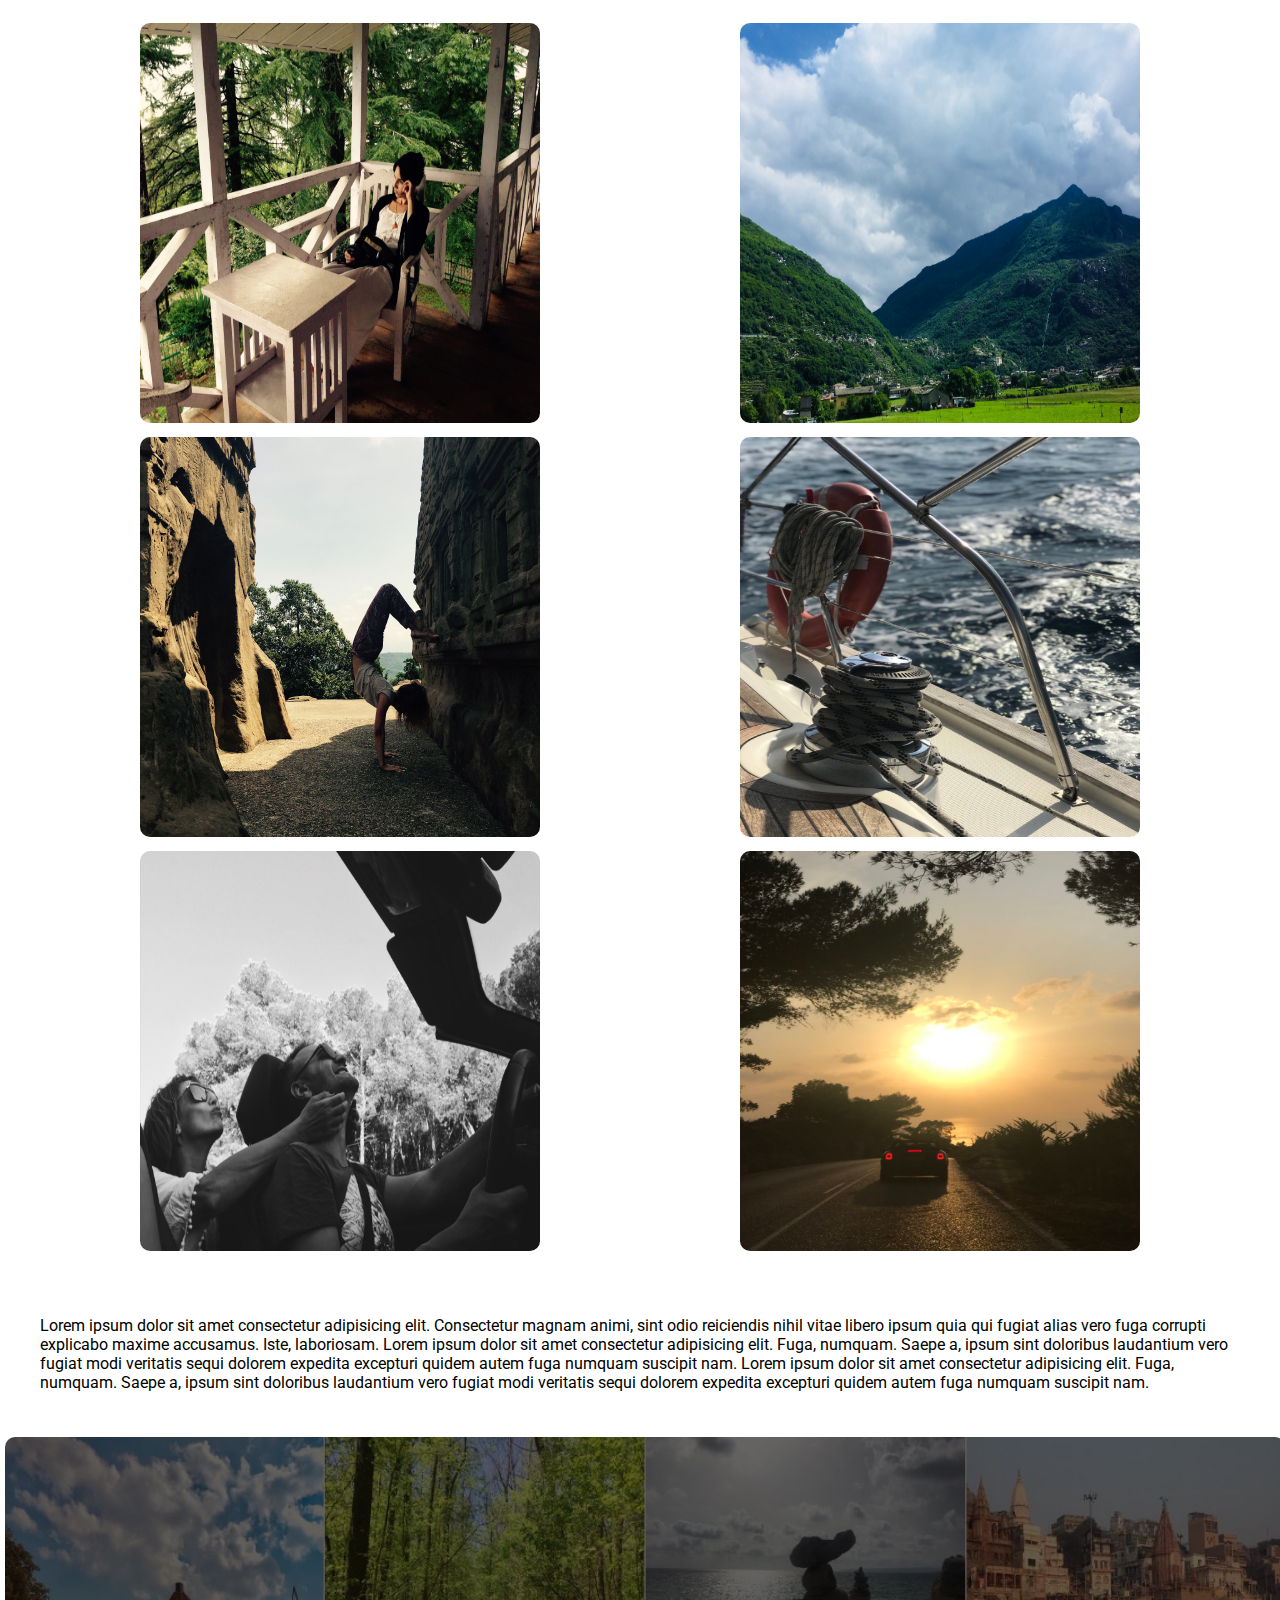
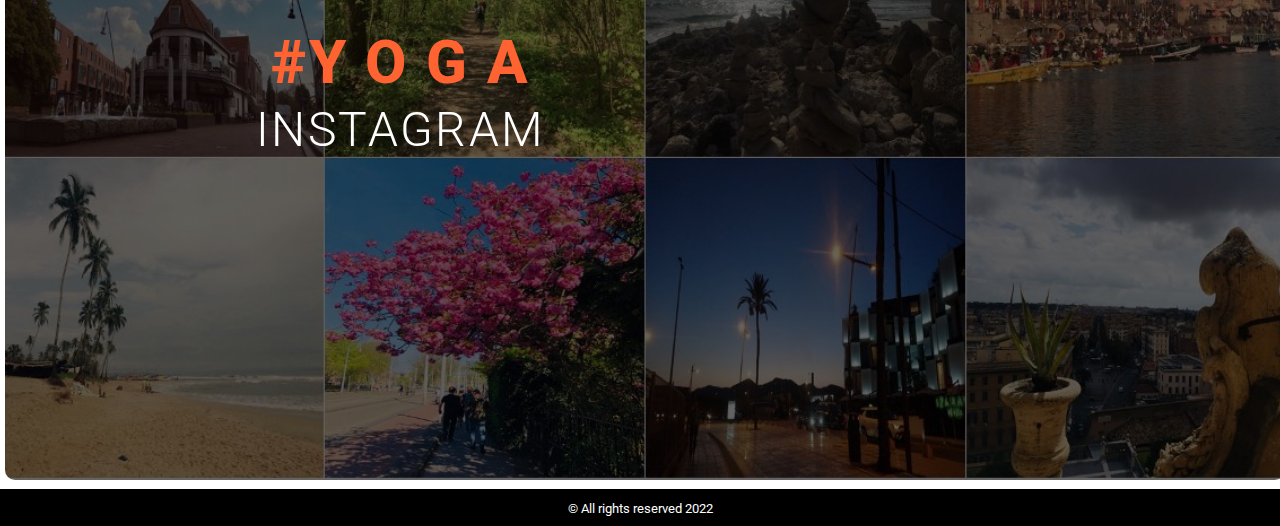
==== commit 78736d79: "first commit" ====
--- a/index.html
+++ b/index.html
@@ -1,5 +1,6 @@
 <!DOCTYPE html>
 <html lang="en">
+
 <head>
     <meta charset="UTF-8">
     <meta http-equiv="X-UA-Compatible" content="IE=edge">
@@ -8,10 +9,11 @@
     <link rel="preconnect" href="https://fonts.googleapis.com">
     <link rel="preconnect" href="https://fonts.gstatic.com" crossorigin>
     <link href="https://fonts.googleapis.com/css2?family=Roboto:wght@300;400;900&display=swap" rel="stylesheet">
-    <link rel="stylesheet" href="style.css">
+    <link rel="stylesheet" href="css/style.css">
 </head>
+
 <body>
-    
+
     <header class="head">
         <h1>
             <span>Yoga</span>
@@ -22,136 +24,139 @@
     <main class="main"></main>
 
     <section class="section">
-        Lorem ipsum dolor sit amet consectetur adipisicing elit. Consectetur magnam animi, sint odio reiciendis nihil vitae libero ipsum quia qui fugiat alias vero fuga corrupti explicabo maxime accusamus. Iste, laboriosam.
-        Lorem ipsum dolor sit amet consectetur adipisicing elit. Fuga, numquam. Saepe a, ipsum sint doloribus laudantium vero fugiat modi veritatis sequi dolorem expedita excepturi quidem autem fuga numquam suscipit nam.
+        Lorem ipsum dolor sit amet consectetur adipisicing elit. Consectetur magnam animi, sint odio reiciendis nihil
+        vitae libero ipsum quia qui fugiat alias vero fuga corrupti explicabo maxime accusamus. Iste, laboriosam.
+        Lorem ipsum dolor sit amet consectetur adipisicing elit. Fuga, numquam. Saepe a, ipsum sint doloribus laudantium
+        vero fugiat modi veritatis sequi dolorem expedita excepturi quidem autem fuga numquam suscipit nam.
     </section>
 
-        <figcaption>Gallery</figcaption>
+    <figcaption>Gallery</figcaption>
 
-        <figure class="gallery">
-            
-            <div class="ava">
-                <a href="#">
-                    <img src="images/1.jpg" alt="image" >
-                    <div class="overlay">Sunshine</div> 
-                </a>
-            </div>
-            <div class="ava">
-                <a href="#">
-                    <img src="images/2.jpg" alt="image" >
-                    <div class="overlay">Friends</div> 
-                </a>
-            </div>
-            <div class="ava">
-                <a href="#">
-                    <img src="images/3.jpg" alt="image" >
-                    <div class="overlay">Countries</div> 
-                </a>
-            </div>
-            <div class="ava">
-                <a href="#">
-                    <img src="images/4.jpg" alt="image" >
-                    <div class="overlay">Road</div> 
-                </a>
-            </div>
-            <div class="ava">
-                <a href="#">
-                    <img src="images/5.jpg" alt="image" >
-                    <div class="overlay">Yoga</div> 
-                </a>
-            </div>
-            <div class="ava">
-                <a href="#">
-                    <img src="images/6.jpg" alt="image" >
-                    <div class="overlay">Yachts</div> 
-                </a>
-            </div>
-        </figure>
-         
-        <div class="video-box">
-            <div class="video-box__body">
-               <p class="video-box__title">Yoga</p>
-               <div class="video-box__text">це круто</div>
-            </div>
+    <figure class="gallery">
+
+        <div class="ava">
+            <a href="html/gallery_sunshine.html">
+                <img src="images/1.jpg" alt="image">
+                <div class="overlay">Sunshine</div>
+            </a>
         </div>
-            <div class="video">
-                <iframe width="100%" height="450px" src="https://www.youtube.com/embed/9YAfAtVpjbA" title="YouTube video player" frameborder="0" allow="accelerometer; autoplay; clipboard-write; encrypted-media; gyroscope; picture-in-picture" allowfullscreen></iframe>   
-            </div>
-            
-        <figcaption>Gallery</figcaption>
+        <div class="ava">
+            <a href="html/gallery_friends.html">
+                <img src="images/2.jpg" alt="image">
+                <div class="overlay">Friends</div>
+            </a>
+        </div>
+        <div class="ava">
+            <a href="#">
+                <img src="images/3.jpg" alt="image">
+                <div class="overlay">Countries</div>
+            </a>
+        </div>
+        <div class="ava">
+            <a href="#">
+                <img src="images/4.jpg" alt="image">
+                <div class="overlay">Road</div>
+            </a>
+        </div>
+        <div class="ava">
+            <a href="#">
+                <img src="images/5.jpg" alt="image">
+                <div class="overlay">Yoga</div>
+            </a>
+        </div>
+        <div class="ava">
+            <a href="#">
+                <img src="images/6.jpg" alt="image">
+                <div class="overlay">Yachts</div>
+            </a>
 
-        <figure class="gallery">  
-            <div class="ava">
-                <a href="#">
-                    <img src="images/7.jpg" alt="image" >
-                    <div class="overlay">Reflections</div> 
-                </a>
-            </div>
-            <div class="ava">
-                <a href="#">
-                    <img src="images/8.jpg" alt="image" >
-                    <div class="overlay">Himalaya</div> 
-                </a>
-            </div>
-            <div class="ava">
-                <a href="#">
-                    <img src="images/9.jpg" alt="image" >
-                    <div class="overlay">Sights</div> 
-                </a>
-            </div>
-            <div class="ava">
-                <a href="#">
-                    <img src="images/10.jpg" alt="image" >
-                    <div class="overlay">Sea</div> 
-                </a>
-            </div>
-            <div class="ava">
-                <a href="#">
-                    <img src="images/11.jpg" alt="image" >
-                    <div class="overlay">Love</div> 
-                </a>
-            </div>
-            <div class="ava">
-                <a href="#">
-                    <img src="images/12.jpg" alt="image" >
-                    <div class="overlay">Islands</div> 
-                </a>
-            </figure>
-          
-       
         </div>
+    </figure>
 
-        <section class="section">
-            Lorem ipsum dolor sit amet consectetur adipisicing elit. Consectetur magnam animi, sint odio reiciendis nihil vitae libero ipsum quia qui fugiat alias vero fuga corrupti explicabo maxime accusamus. Iste, laboriosam.
-            Lorem ipsum dolor sit amet consectetur adipisicing elit. Fuga, numquam. Saepe a, ipsum sint doloribus laudantium vero fugiat modi veritatis sequi dolorem expedita excepturi quidem autem fuga numquam suscipit nam.
-            Lorem ipsum dolor sit amet consectetur adipisicing elit. Fuga, numquam. Saepe a, ipsum sint doloribus laudantium vero fugiat modi veritatis sequi dolorem expedita excepturi quidem autem fuga numquam suscipit nam.
-        </section>
-        
-           <div class="insta">
-            <a href="https://www.instagram.com"> 
-                <img src="images/Group.jpg" alt="">    
-             </a>
-             <h2>
-                <span>
-                 #Y o g a
-                </span>
-                
-                instagram
-            </h2>
-           </div>
+    <div class="video-box">
+        <div class="video-box__body">
+            <p class="video-box__title">Yoga</p>
+            <div class="video-box__text">це круто</div>
+        </div>
+    </div>
+    <div class="video">
+        <iframe width="100%" height="450px" src="https://www.youtube.com/embed/9YAfAtVpjbA" title="YouTube video player"
+            frameborder="0"
+            allow="accelerometer; autoplay; clipboard-write; encrypted-media; gyroscope; picture-in-picture"
+            allowfullscreen></iframe>
+    </div>
 
-          <!-- <section class="trips">
-            <h2>
-                <span>#й о г а</span>
-                в инстаграм
-            </h2>
-        </section> -->
+    <figcaption>Gallery</figcaption>
+
+    <figure class="gallery">
+        <div class="ava">
+            <a href="#">
+                <img src="images/7.jpg" alt="image">
+                <div class="overlay">Reflections</div>
+            </a>
+        </div>
+        <div class="ava">
+            <a href="#">
+                <img src="images/8.jpg" alt="image">
+                <div class="overlay">Himalaya</div>
+            </a>
+        </div>
+        <div class="ava">
+            <a href="#">
+                <img src="images/9.jpg" alt="image">
+                <div class="overlay">Sights</div>
+            </a>
+        </div>
+        <div class="ava">
+            <a href="#">
+                <img src="images/10.jpg" alt="image">
+                <div class="overlay">Sea</div>
+            </a>
+        </div>
+        <div class="ava">
+            <a href="#">
+                <img src="images/11.jpg" alt="image">
+                <div class="overlay">Love</div>
+            </a>
+        </div>
+        <div class="ava">
+            <a href="#">
+                <img src="images/12.jpg" alt="image">
+                <div class="overlay">Islands</div>
+            </a>
+    </figure>
+
+
+    </div>
+
+    <section class="section">
+        Lorem ipsum dolor sit amet consectetur adipisicing elit. Consectetur magnam animi, sint odio reiciendis nihil
+        vitae libero ipsum quia qui fugiat alias vero fuga corrupti explicabo maxime accusamus. Iste, laboriosam.
+        Lorem ipsum dolor sit amet consectetur adipisicing elit. Fuga, numquam. Saepe a, ipsum sint doloribus laudantium
+        vero fugiat modi veritatis sequi dolorem expedita excepturi quidem autem fuga numquam suscipit nam.
+        Lorem ipsum dolor sit amet consectetur adipisicing elit. Fuga, numquam. Saepe a, ipsum sint doloribus laudantium
+        vero fugiat modi veritatis sequi dolorem expedita excepturi quidem autem fuga numquam suscipit nam.
+    </section>
+
+    <div class="insta">
+        <a href="https://www.instagram.com">
+            <img src="images/Group.jpg" alt="">
+        </a>
+        <h2>
+            <span>
+                #Y o g a
+            </span>
+
+            instagram
+        </h2>
+    </div>
+
 
     </main>
     <footer>
-        <!-- <p>© All rights reserved 2021</p> -->
-        <h3>© All rights reserved 2022</h3>
+        <small>© All rights reserved 2022</small>
     </footer>
-  
+
 </body>
+
 </html>--- a/css/style.css
+++ b/css/style.css
@@ -0,0 +1,193 @@
+body {
+  margin: 0;
+  font-family: "Roboto", sans-serif;
+}
+
+header {
+  background-image: url("../images/Rectangle.jpg");
+  background-repeat: no-repeat;
+  background-size: cover;
+  background-position: center;
+  height: 1024px;
+  display: flex;
+  justify-content: center;
+  align-items: center;
+}
+
+.head::before {
+  content: "";
+  position: absolute;
+  top: 0;
+  left: 0;
+  background-color: rgba(0, 0, 0, 0.4);
+  height: 1024;
+  width: 100%;
+  z-index: 0;
+}
+
+main {
+  position: relative;
+  padding: 20px;
+  max-width: 1375px;
+  margin: 0 auto;
+}
+
+h1,
+h2 {
+  text-transform: uppercase;
+  font-size: 48px;
+  font-weight: 300;
+  color: #fff;
+  text-align: center;
+  line-height: 67px;
+  letter-spacing: 0.05em;
+}
+section {
+  padding: 40px;
+}
+
+span {
+  display: block;
+  color: #ff6332;
+  font-weight: 800;
+  font-size: 60px;
+}
+
+figcaption {
+  display: block;
+  justify-content: center;
+  text-align: center;
+  font-size: 40px;
+  font-weight: 700;
+  color: #ff6332;
+  letter-spacing: 0.5em;
+}
+.gallery {
+  display: flex;
+  flex-wrap: wrap;
+  justify-content: space-around;
+}
+
+.video {
+  padding: 10px;
+  margin: 30px;
+}
+.video-box__body {
+  /* padding: 20px 15px; */
+  display: flex;
+  flex: 1 1 auto;
+  justify-content: center;
+  align-items: center;
+  flex-direction: column;
+  text-transform: uppercase;
+}
+.video-box {
+  position: relative;
+  /* min-height: 100vh; */
+  display: flex;
+  flex-direction: column;
+}
+.video-box__title {
+  font-size: 50px;
+  letter-spacing: 25px;
+  font-weight: 700;
+  margin: 0px 0px 20px 0px;
+  position: sticky;
+  top: 10px;
+}
+.video-box__text {
+  font-size: 18px;
+  letter-spacing: 15px;
+  position: sticky;
+  top: 70px;
+}
+/* img:hover {
+    transform: scale(1.05);
+} */
+
+img {
+  /* display: block; */
+  width: 400px;
+  height: 400px;
+  padding: 5px;
+  border-radius: 15px;
+}
+
+.ava {
+  position: relative;
+  display: flex;
+  text-align: center;
+  justify-content: center;
+}
+
+.overlay {
+  position: absolute;
+  bottom: 8px;
+  left: 5px;
+  background: rgba(0, 0, 0, 0.6);
+  transition: 1s ease;
+  opacity: 0;
+  width: 400px;
+  height: 399px;
+  color: white;
+  font-size: 50px;
+  display: flex;
+  flex-direction: column;
+  text-align: center;
+  justify-content: center;
+}
+
+.ava:hover .overlay {
+  opacity: 1;
+}
+
+.insta {
+  position: relative;
+  width: 100%;
+}
+.insta a {
+  cursor: pointer;
+}
+
+.insta a :hover {
+  transform: rotate(180deg);
+  transition: 1s;
+}
+
+.insta img {
+  width: 100%;
+  height: 100%;
+}
+.insta h2 {
+  position: absolute;
+  top: 24%;
+  left: 20%;
+}
+
+footer {
+  background-color: #000;
+  color: #fff;
+  padding: 9px;
+  text-align: center;
+}
+@media (max-width: 600px) {
+  span {
+    display: block;
+    color: #ff6332;
+    font-weight: 600;
+    font-size: 30px;
+  }
+  .insta h2 {
+    position: absolute;
+    top: 12%;
+    left: 20%;
+    font-size: 30px;
+  }
+  .head h1 {
+    font-size: 35px;
+    font-weight: 600;
+  }
+  .head span {
+    font-size: 40px;
+  }
+}
